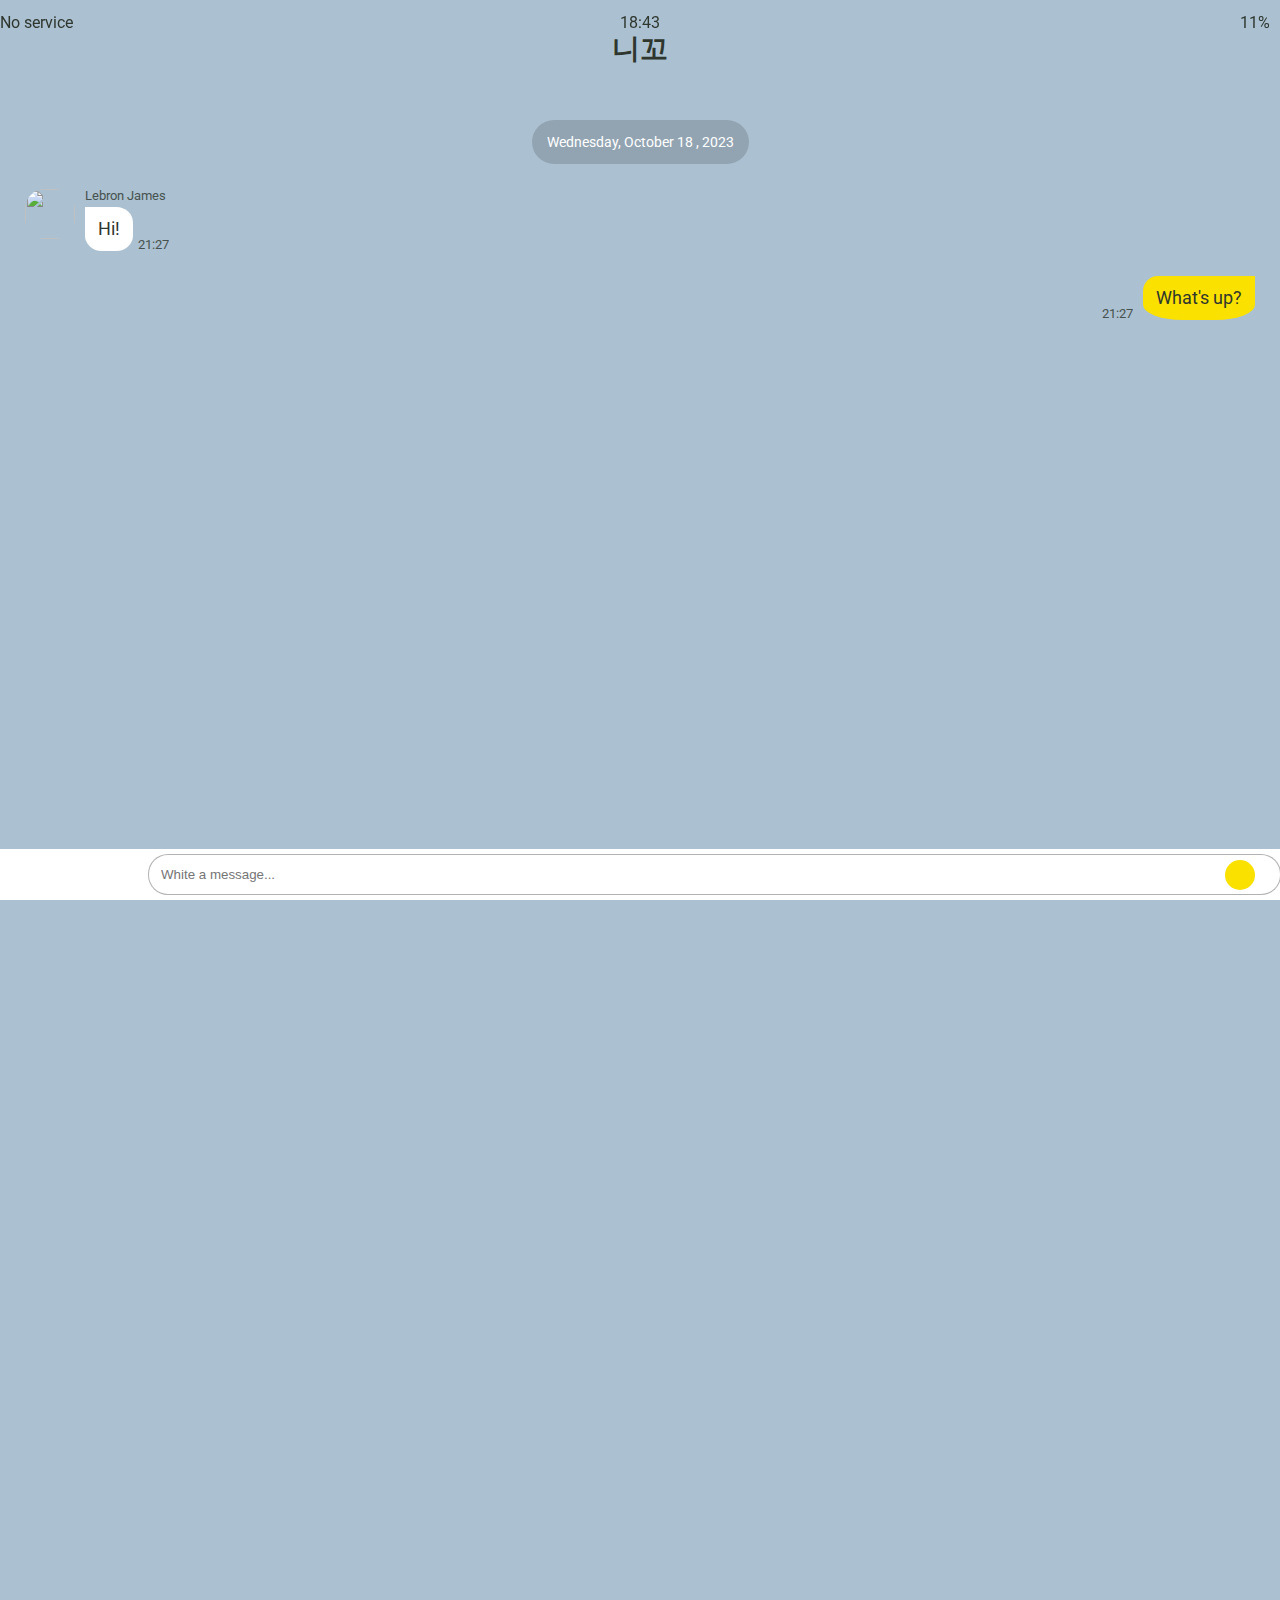
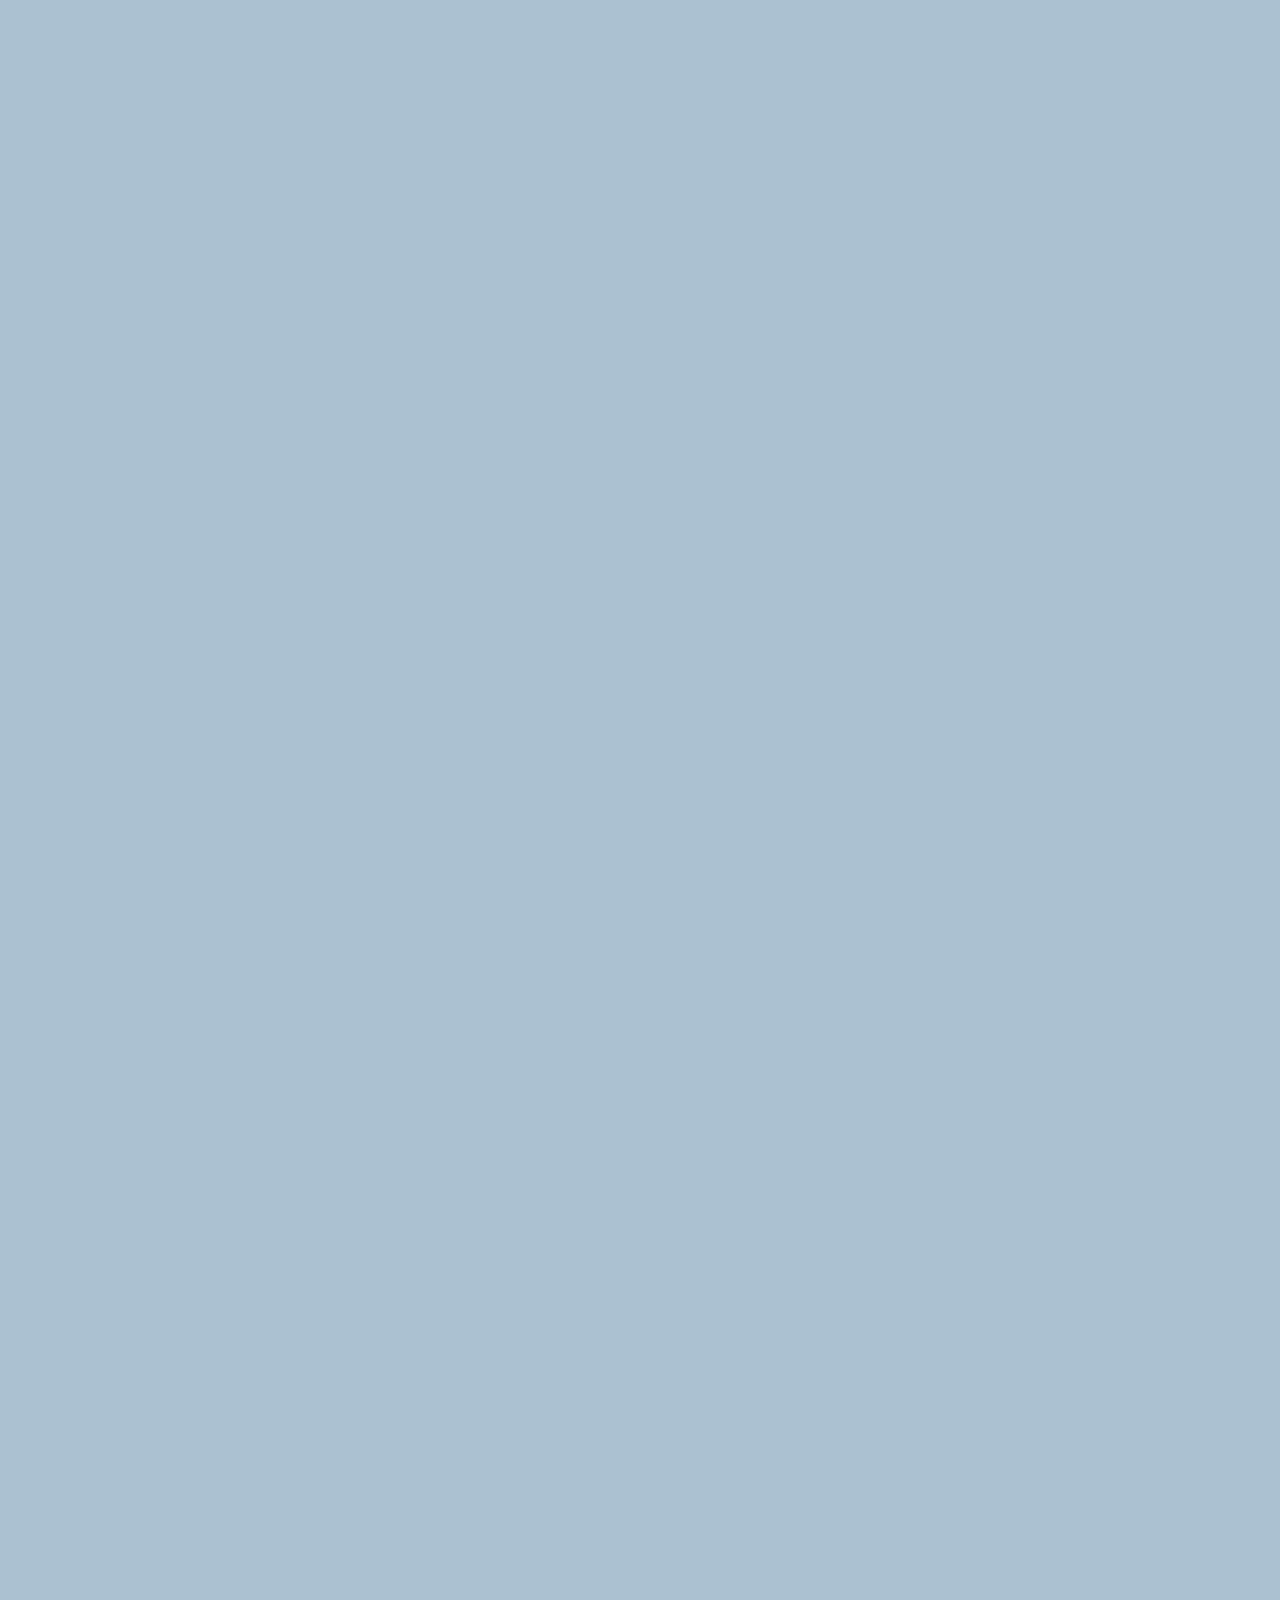
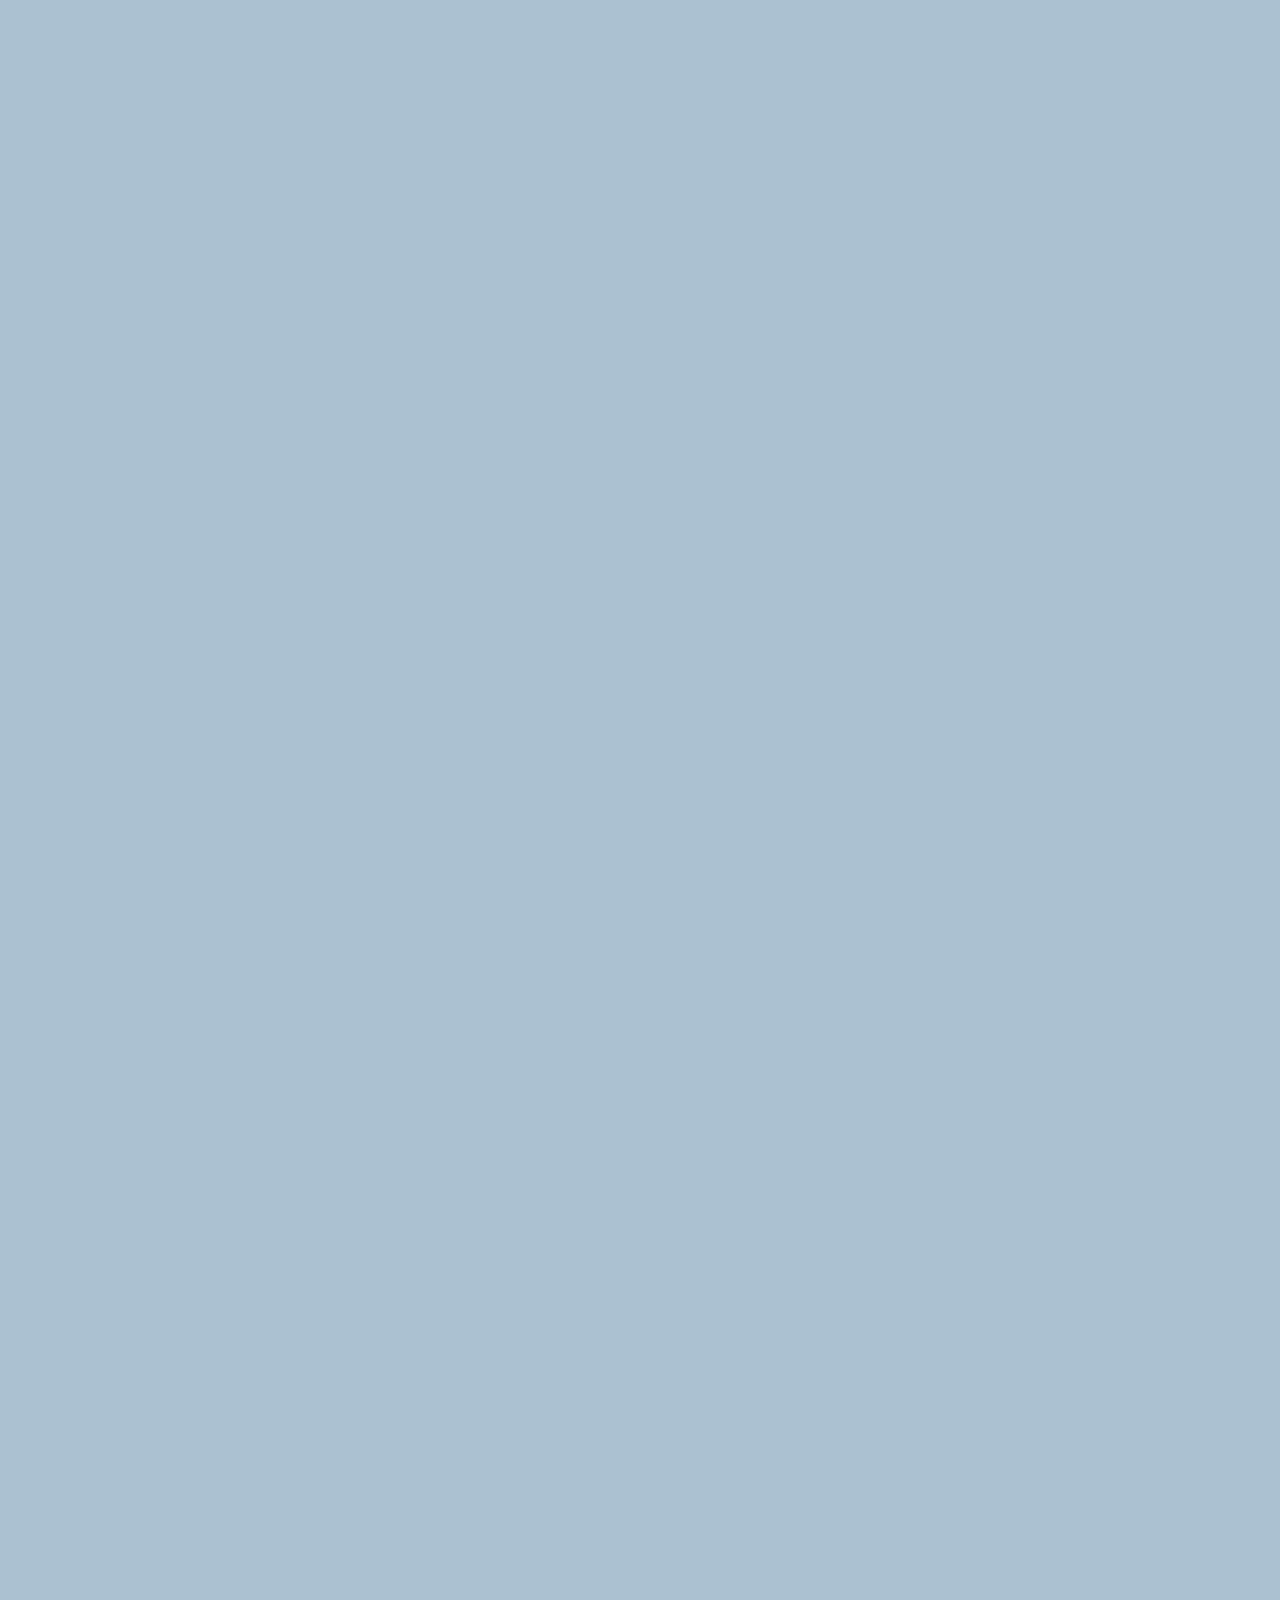
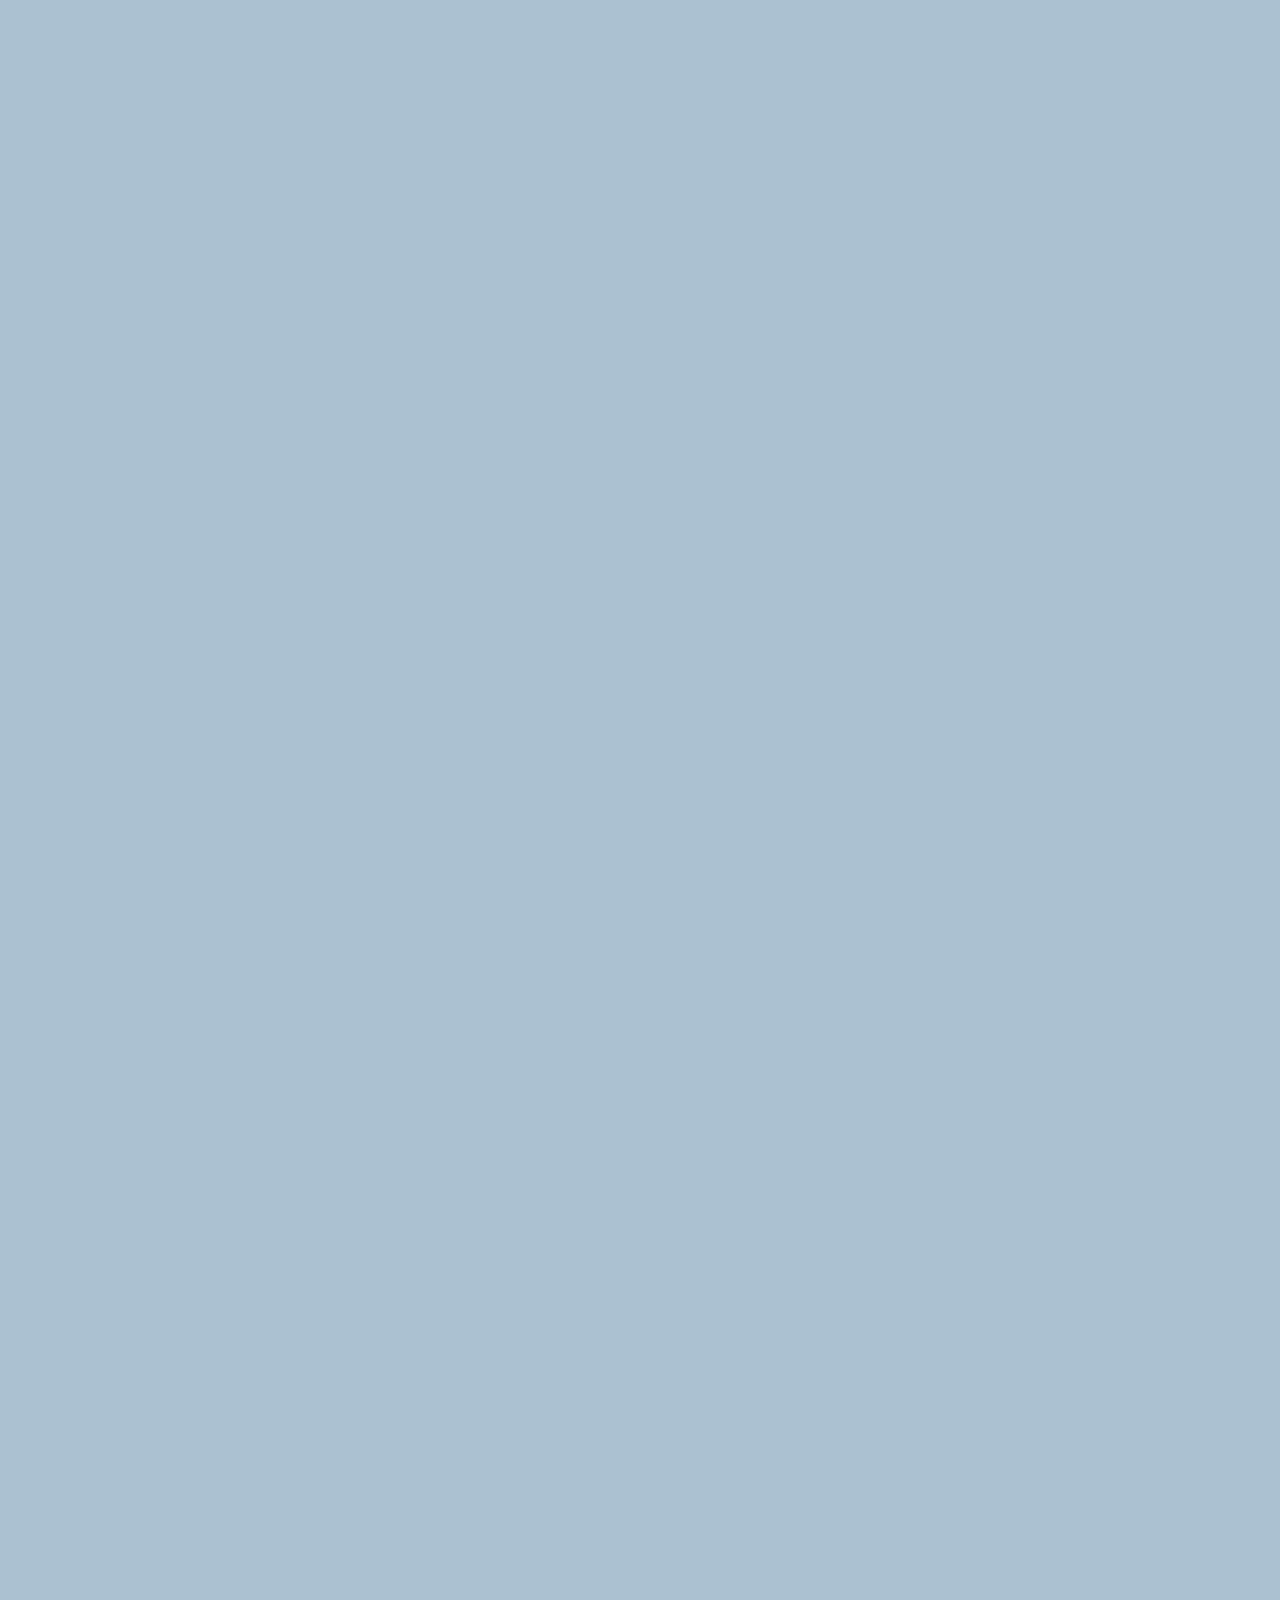
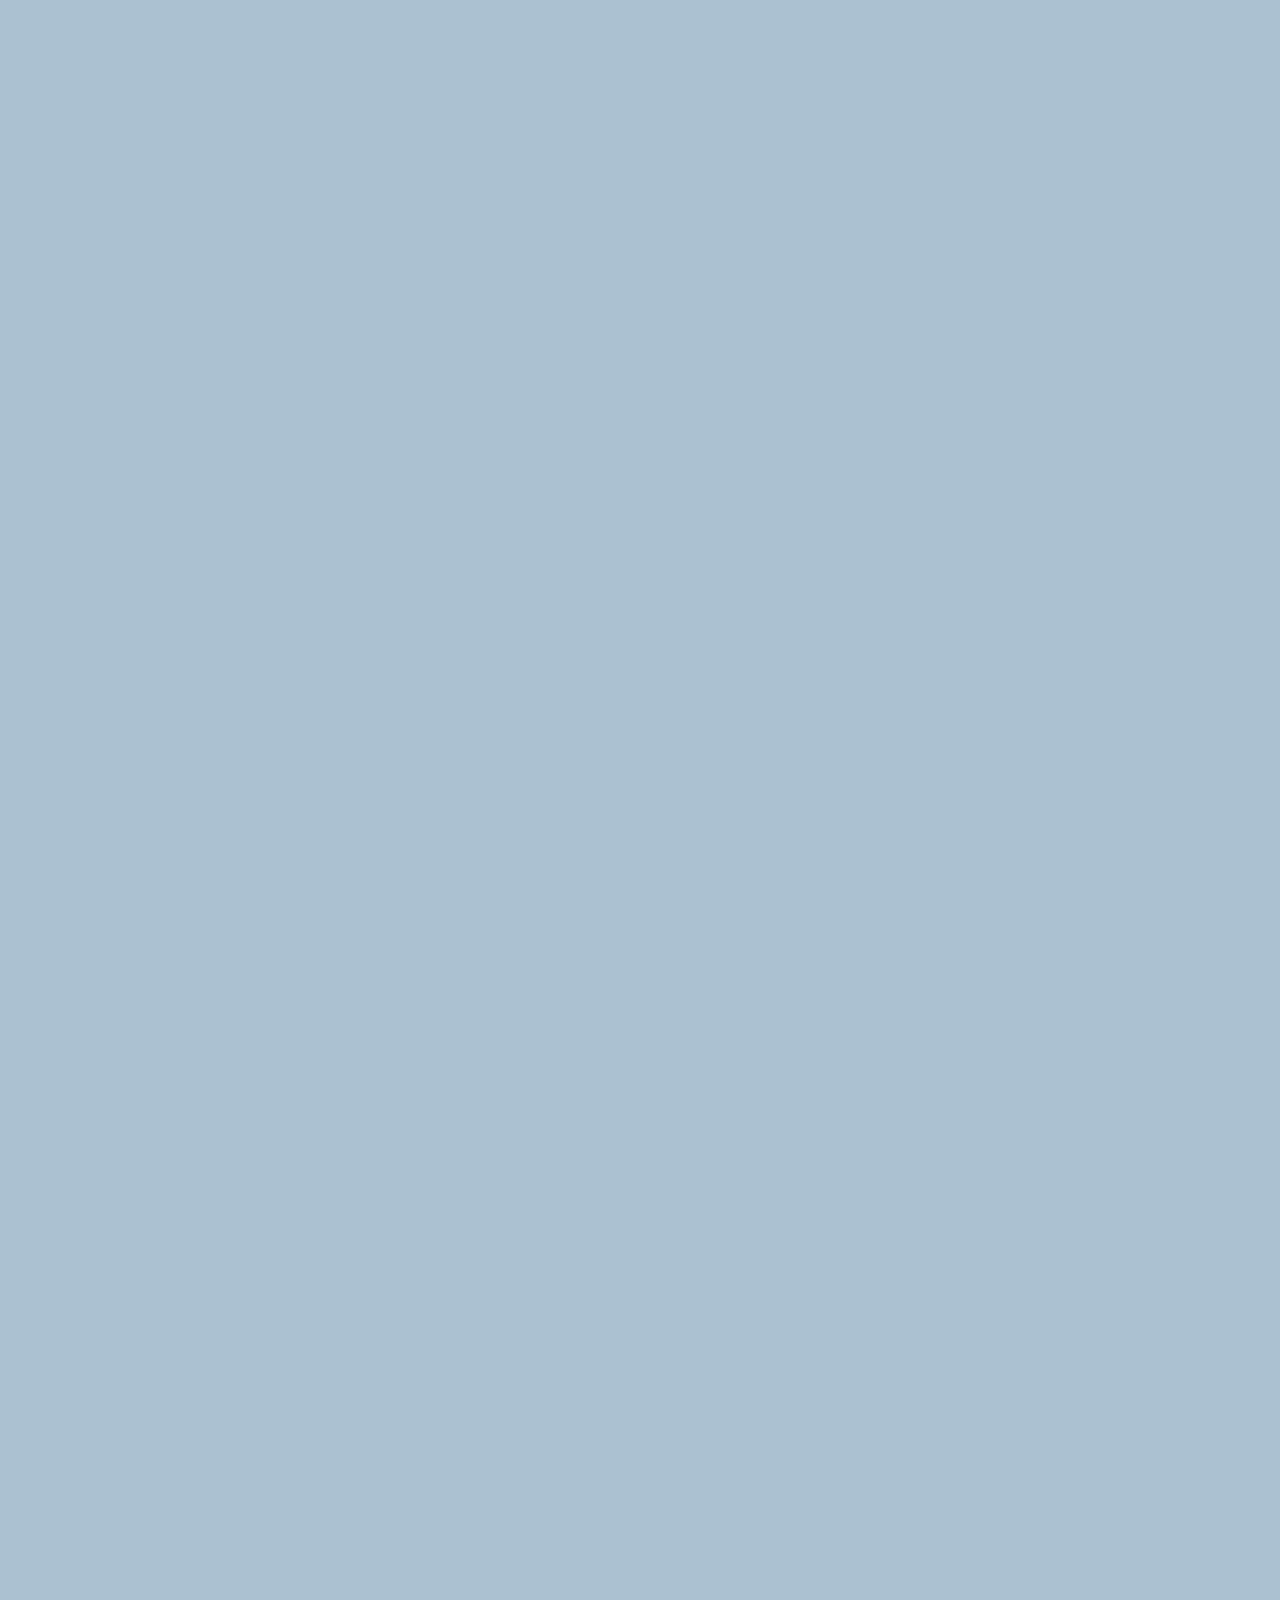
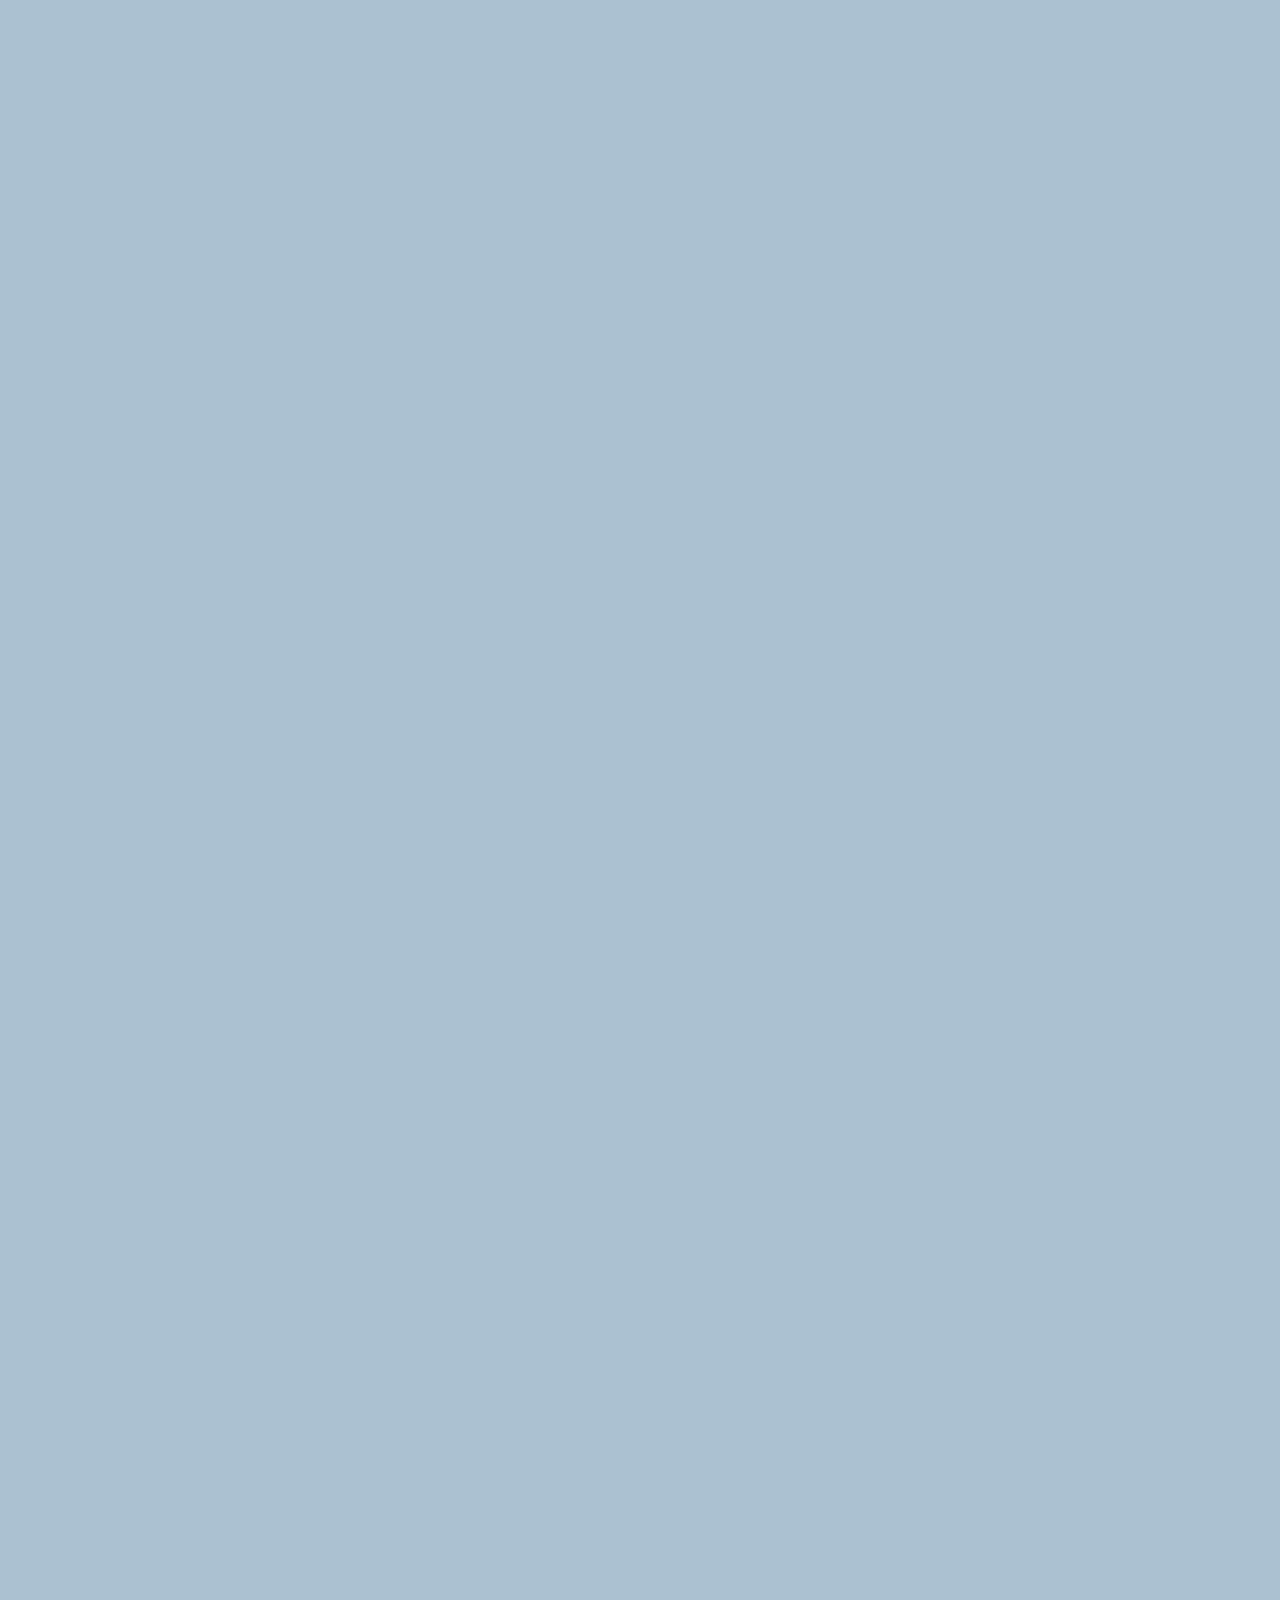
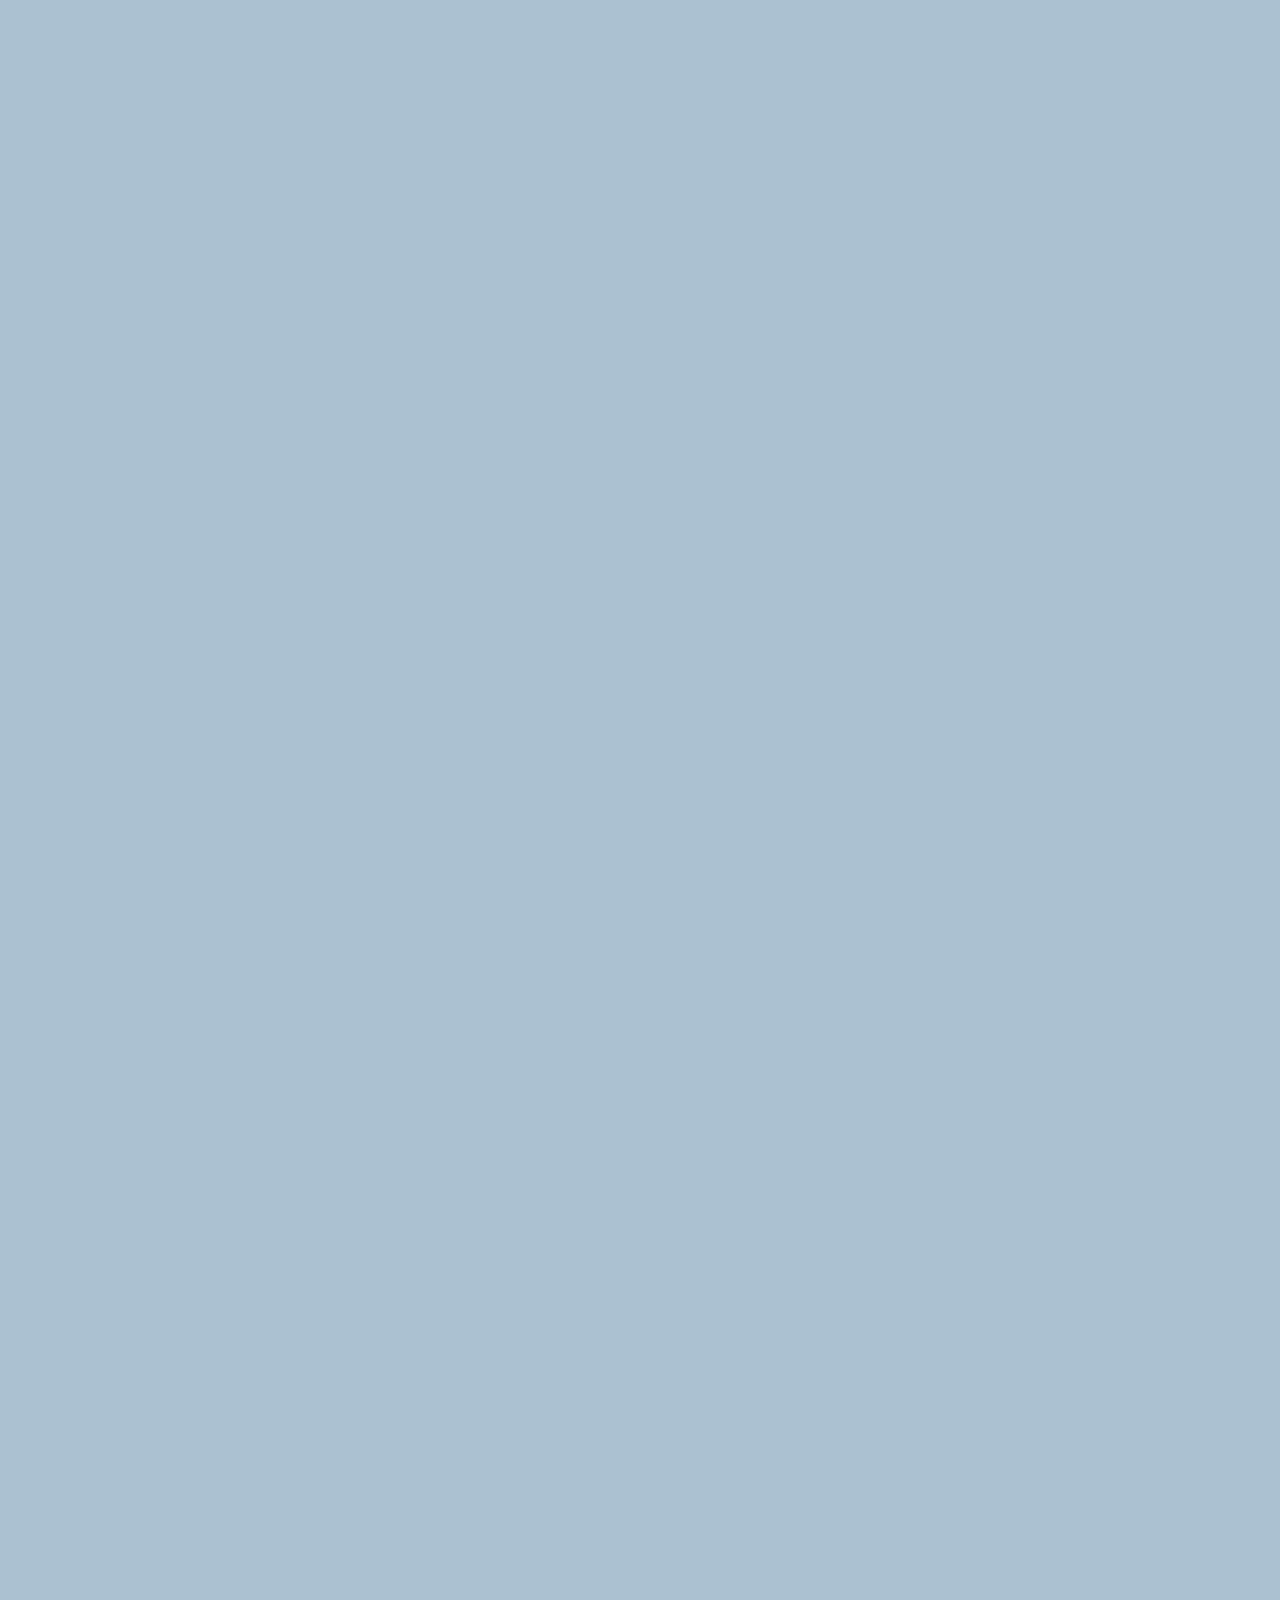
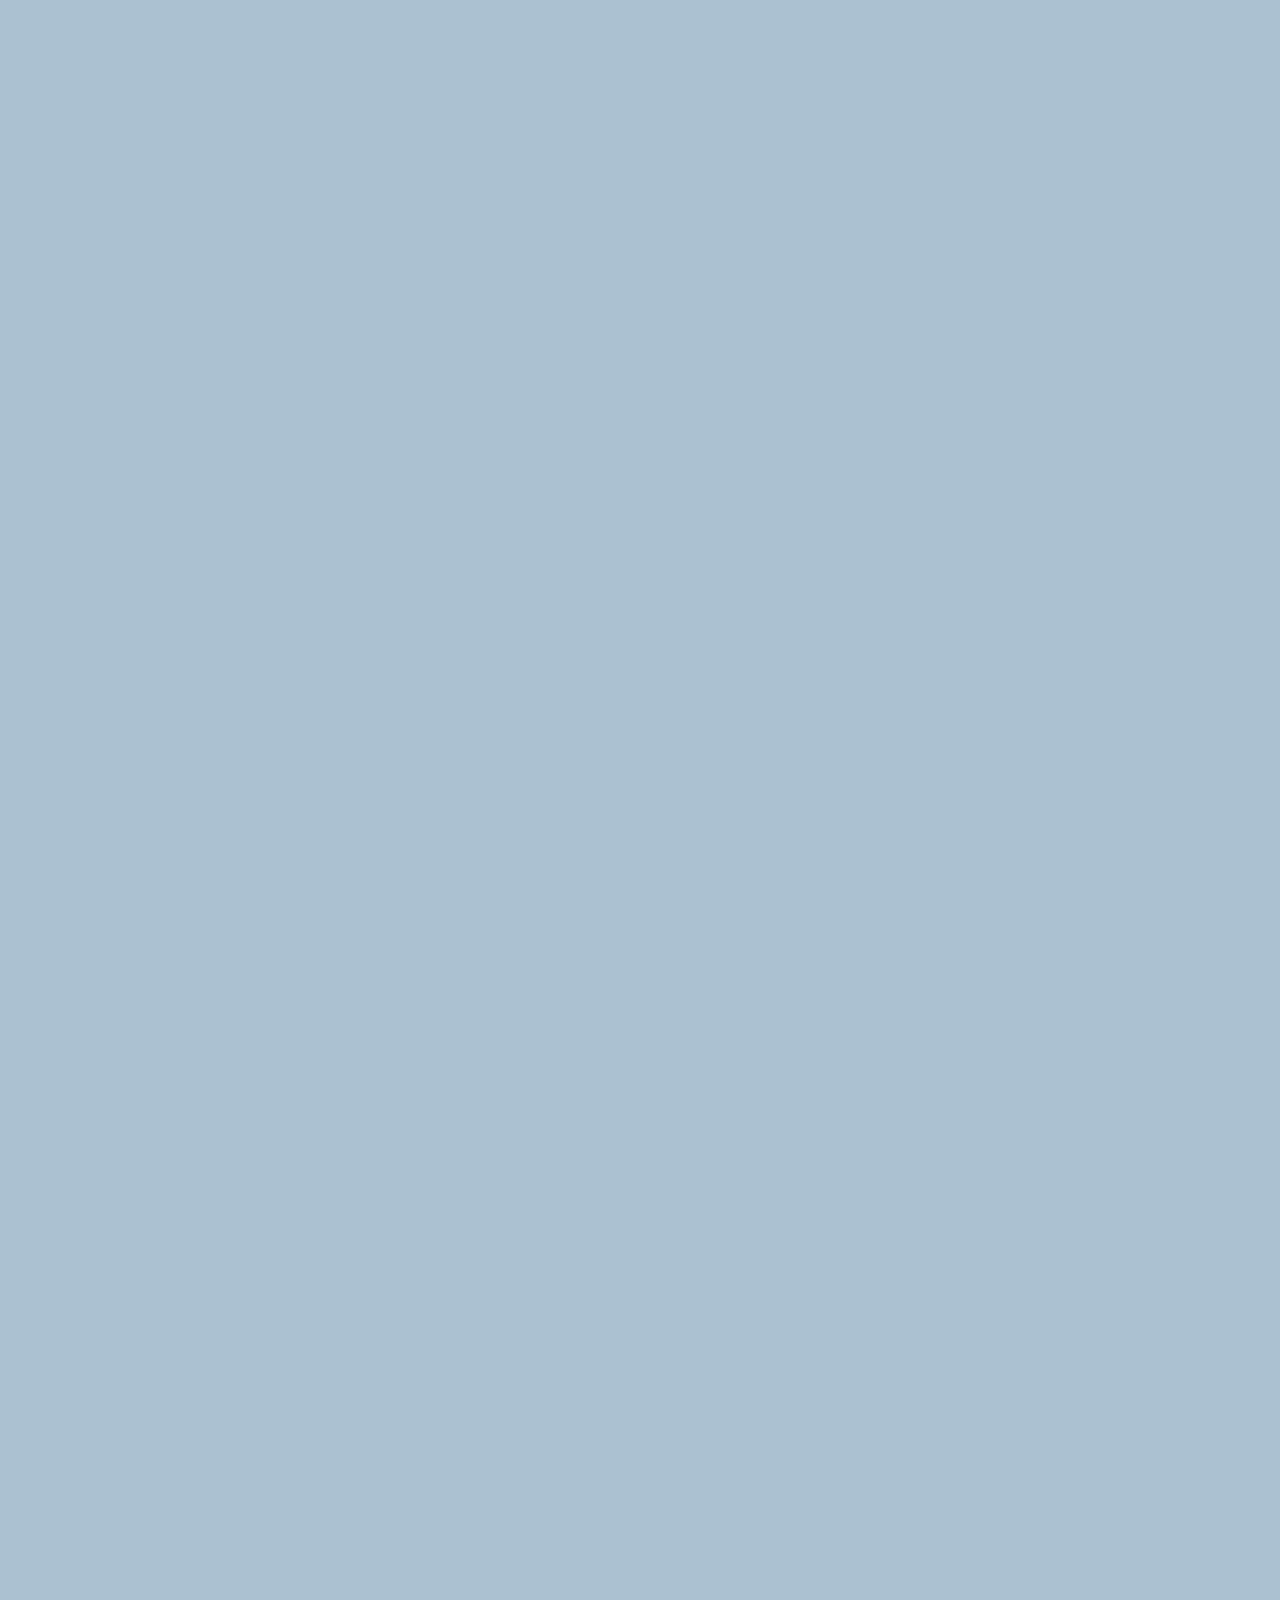
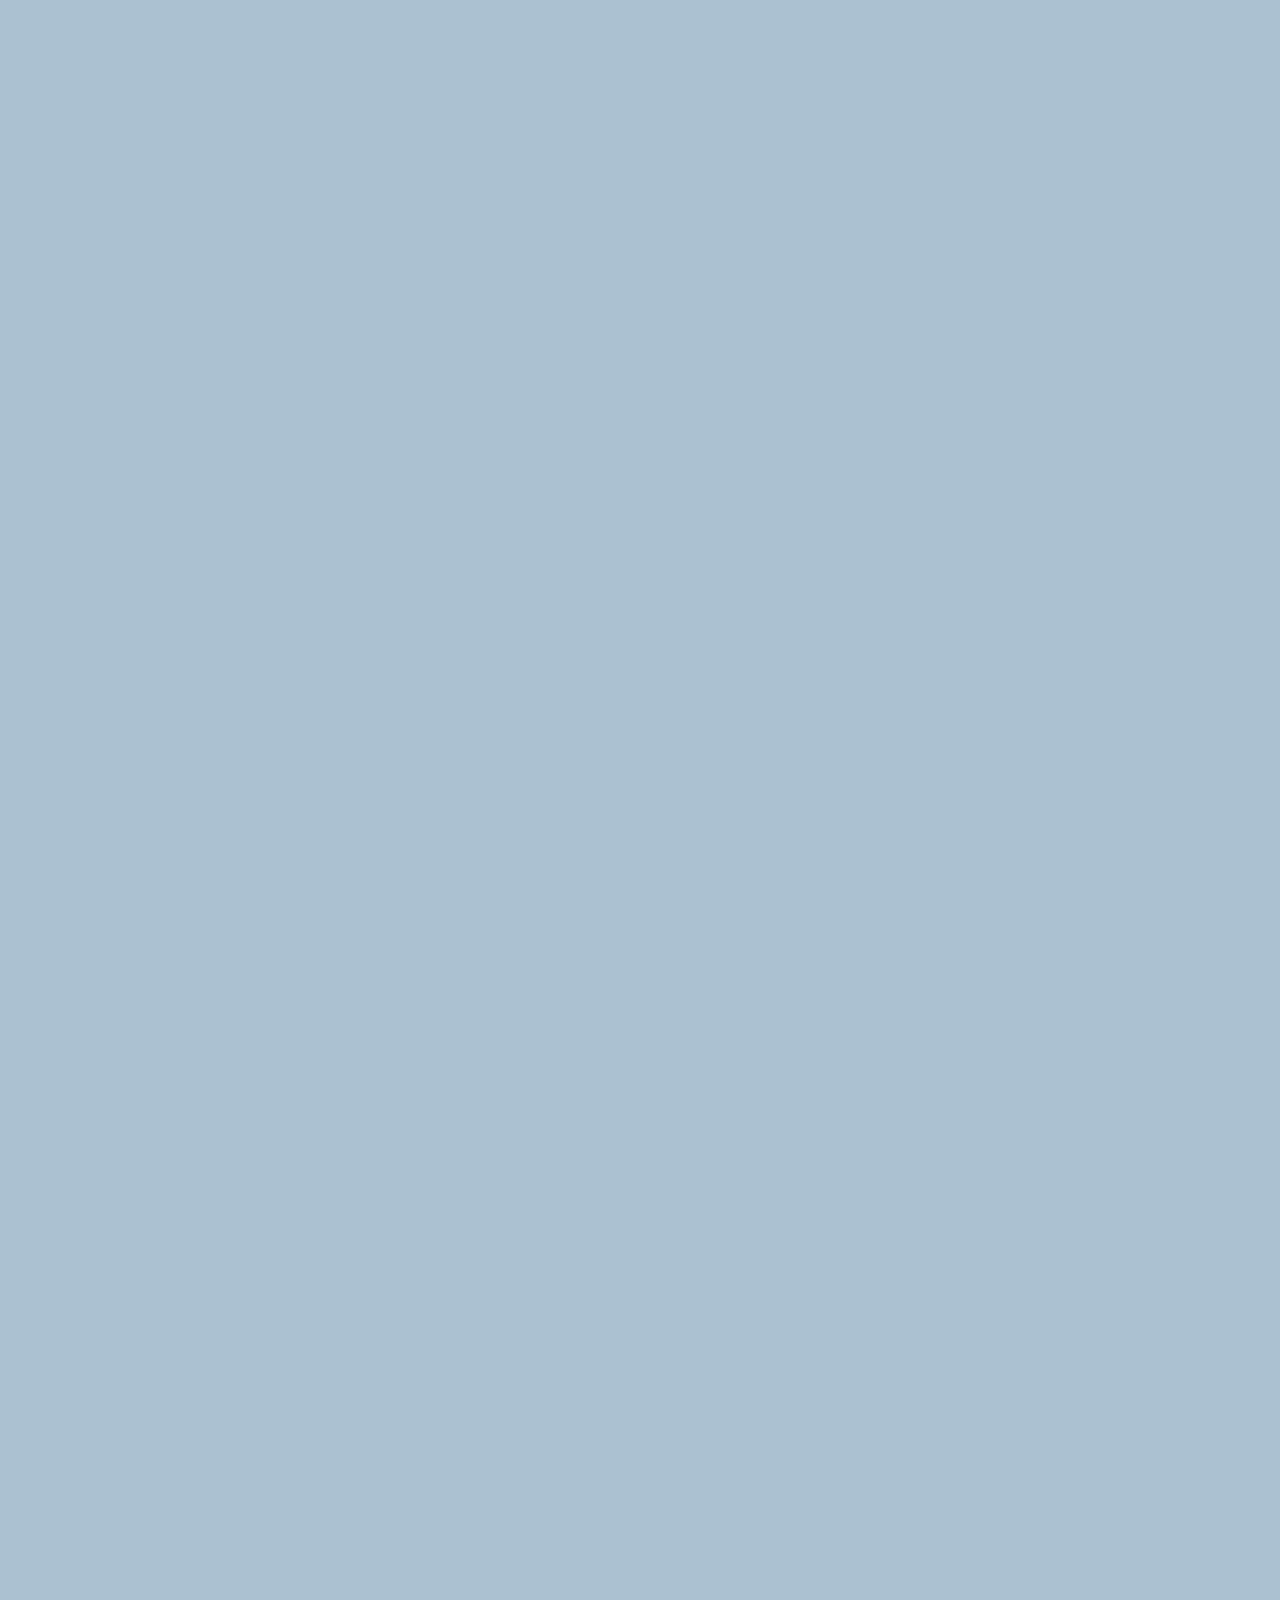
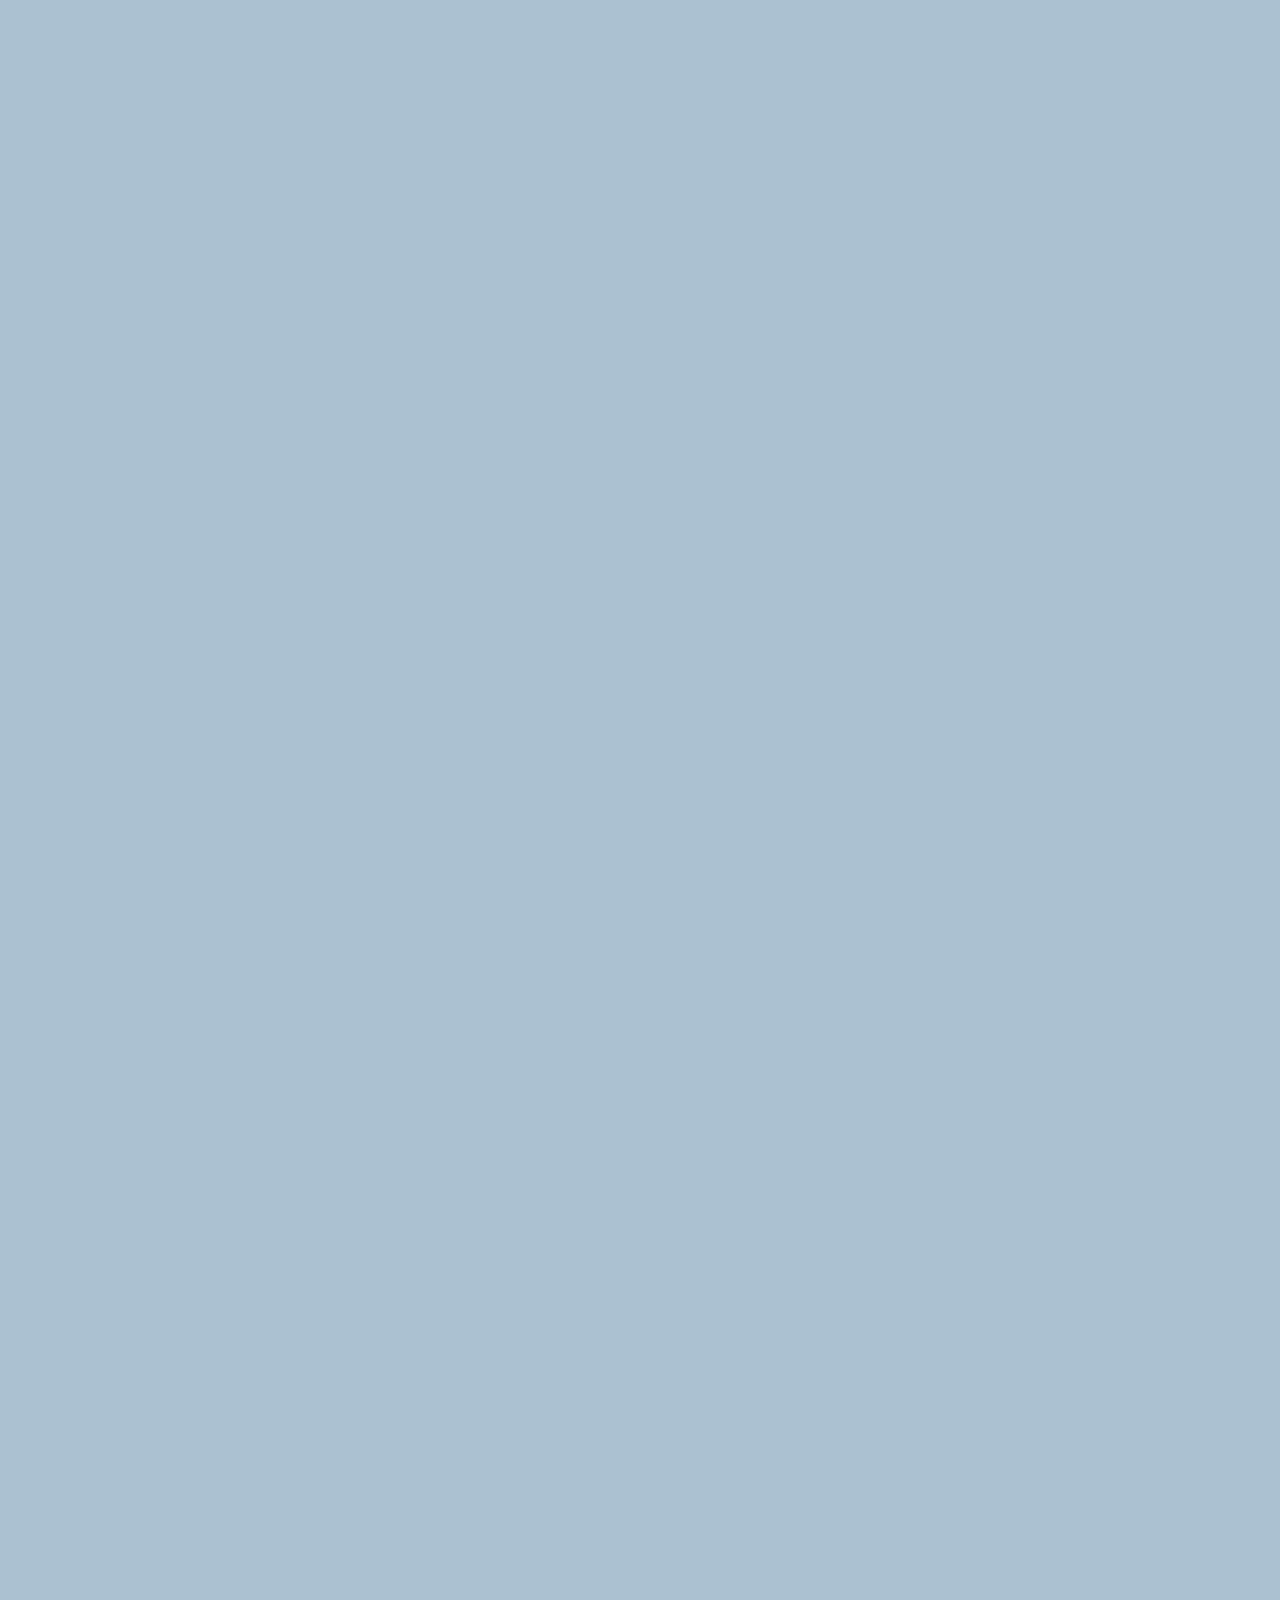
==== chat.html @ 7fd6f160 "#6.33 Write Message Input" ====
<!-- settings.html을 복붙해 와서 적절히 수정해 사용한다. -->

<!DOCTYPE html>
<html lang="ko">
  <head>
    <link rel="stylesheet" href="css/styles.css" />
    <meta charset="UTF-8" />
    <meta name="viewport" content="width=device-width, initial-scale=1.0" />
    <title>Chat - Kokoa Talk</title>
    <!-- Find 화면에 맞게 타이틀을 수정해줬다. -->
  </head>
  <body class="chat-screen">
    <div class="status-bar">
      <div class="status-bar__column">
        <span>No service</span>
        <i class="fas fa-wifi"></i>
      </div>
      <div class="status-bar__column">
        <span>18:43</span>
      </div>
      <div class="status-bar__column">
        <span>11%</span>
        <i class="fas fa-battery-full"></i>
        <!-- Battery Icon -->
        <i class="fas fa-bolt"></i>
        <!-- Lightning Icon -->
      </div>
    </div>

    <header class="alt-header">
      <div class="alt-header__column">
        <a href="chats.html">
          <i class="fas fa-angle-left fa-2x"></i>
        </a>
        <!--왼쪽 꺽쇠를 누르면 more.html로 돌아갈 수 있도록 했다.  -->
      </div>
      <div class="alt-header__column">
        <h1 class="alt-header__title">니꼬</h1>
      </div>
      <div class="alt-header__column">
        <span><i class="fas fa-search fa-lg"></i></span>
        <span><i class="fas fa-bars fa-lg"></i></span>
      </div>
    </header>

    <!-- header.alt-header>div.alt-header__column*3 -->

    <main class="main-screen main-chat">
      <div class="chat__timestamp">Wednesday, October 18 , 2023</div>
      <!--이상태로만 두면  status-bar와 alt-header가 timestamp 위에 있게 돼 css로 수정해줘야 한다. -->
      <div class="message-row">
        <img
          src="https://upload.wikimedia.org/wikipedia/commons/thumb/7/7a/LeBron_James_%2851959977144%29_%28cropped2%29.jpg/640px-LeBron_James_%2851959977144%29_%28cropped2%29.jpg"
        />
        <div class="message-row__content">
          <span class="message__author">Lebron James</span>
          <div class="message_info">
            <span class="message__bubble">Hi!</span>
            <span class="message__time">21:27</span>
          </div>
        </div>
      </div>
      <div class="message-row message-row--own">
        <!-- modifier를 위한 클래스명을 추가했다. -->
        <div class="message-row__content">
          <div class="message_info">
            <span class="message__bubble">What's up?</span>
            <span class="message__time">21:27</span>
          </div>
        </div>
      </div>
    </main>

    <!-- 복붙해온 main 내용을 전부 날렸지만 클래스명은 유지한다.
    클래스명을 이용해 변수를 만들었었기 때문이다.
    -->

    <form class="reply">
      <div class="reply__column">
        <i class="far fa-plus-square fa-lg"></i>
      </div>
      <div class="reply__column">
        <input type="text" placeholder="White a message..." />
        <i class="far fa-laugh-beam fa-lg"></i>
        <button>
          <i class="fas fa-arrow-up"></i>
        </button>
      </div>
    </form>

    <!-- <form>과 <div>의 가장 큰 차이는 사용방법이 아니라 데이터 전송에 관한 것이다.
        <form>은 form은 단순한 요소가 아니라 사용자와 웹 서버가 서로 통신하는 기술 중 하나의 방법이다.   
    -->

    <script
      src="https://kit.fontawesome.com/efe11a9fb4.js"
      crossorigin="anonymous"
    ></script>
  </body>
</html>
---- css/styles.css ----
@import url("https://fonts.googleapis.com/css2?family=Roboto:wght@100;900&display=swap");
@import "reset.css";
@import "variables.css";
@import "components/status-bar.css";
@import "components/nav-bar.css";
@import "components/screen-header.css";
@import "components/user-component.css";
@import "components/badge.css";
@import "components/icon-row.css";
@import "components/alt-screen-header.css";
/*Components*/
@import "screens/login.css";
@import "screens/friends.css";
@import "screens/find.css";
@import "screens/more.css";
@import "screens/settings.css";
@import "screens/chat.css";
/*Screens*/

body {
  font-family: "Roboto", sans-serif;
  height: 1000vh;
  /* 네비게이션바가 스크롤 시에도 fixed로 잘 고정되는지 확인하기 위해 높이를 늘렸다.  */
  color: #2e362e;
  /* nav__link에서 사용하던 색상을 <body>의 기본 색상으로 설정했다. */
}

/* @import의 순서도 매우 중요하다. 순서에 따라 변수를 사용하지 못 하는 경우처럼 문제가 생길 수 있다. */

.main-screen {
  padding: 0px var(--horizontal-space);
}

/* Chats 화면을 포함한 여러 화면에 사용하기 위해 main-screen이라는 클래스명을 쓴 듯 하다. */
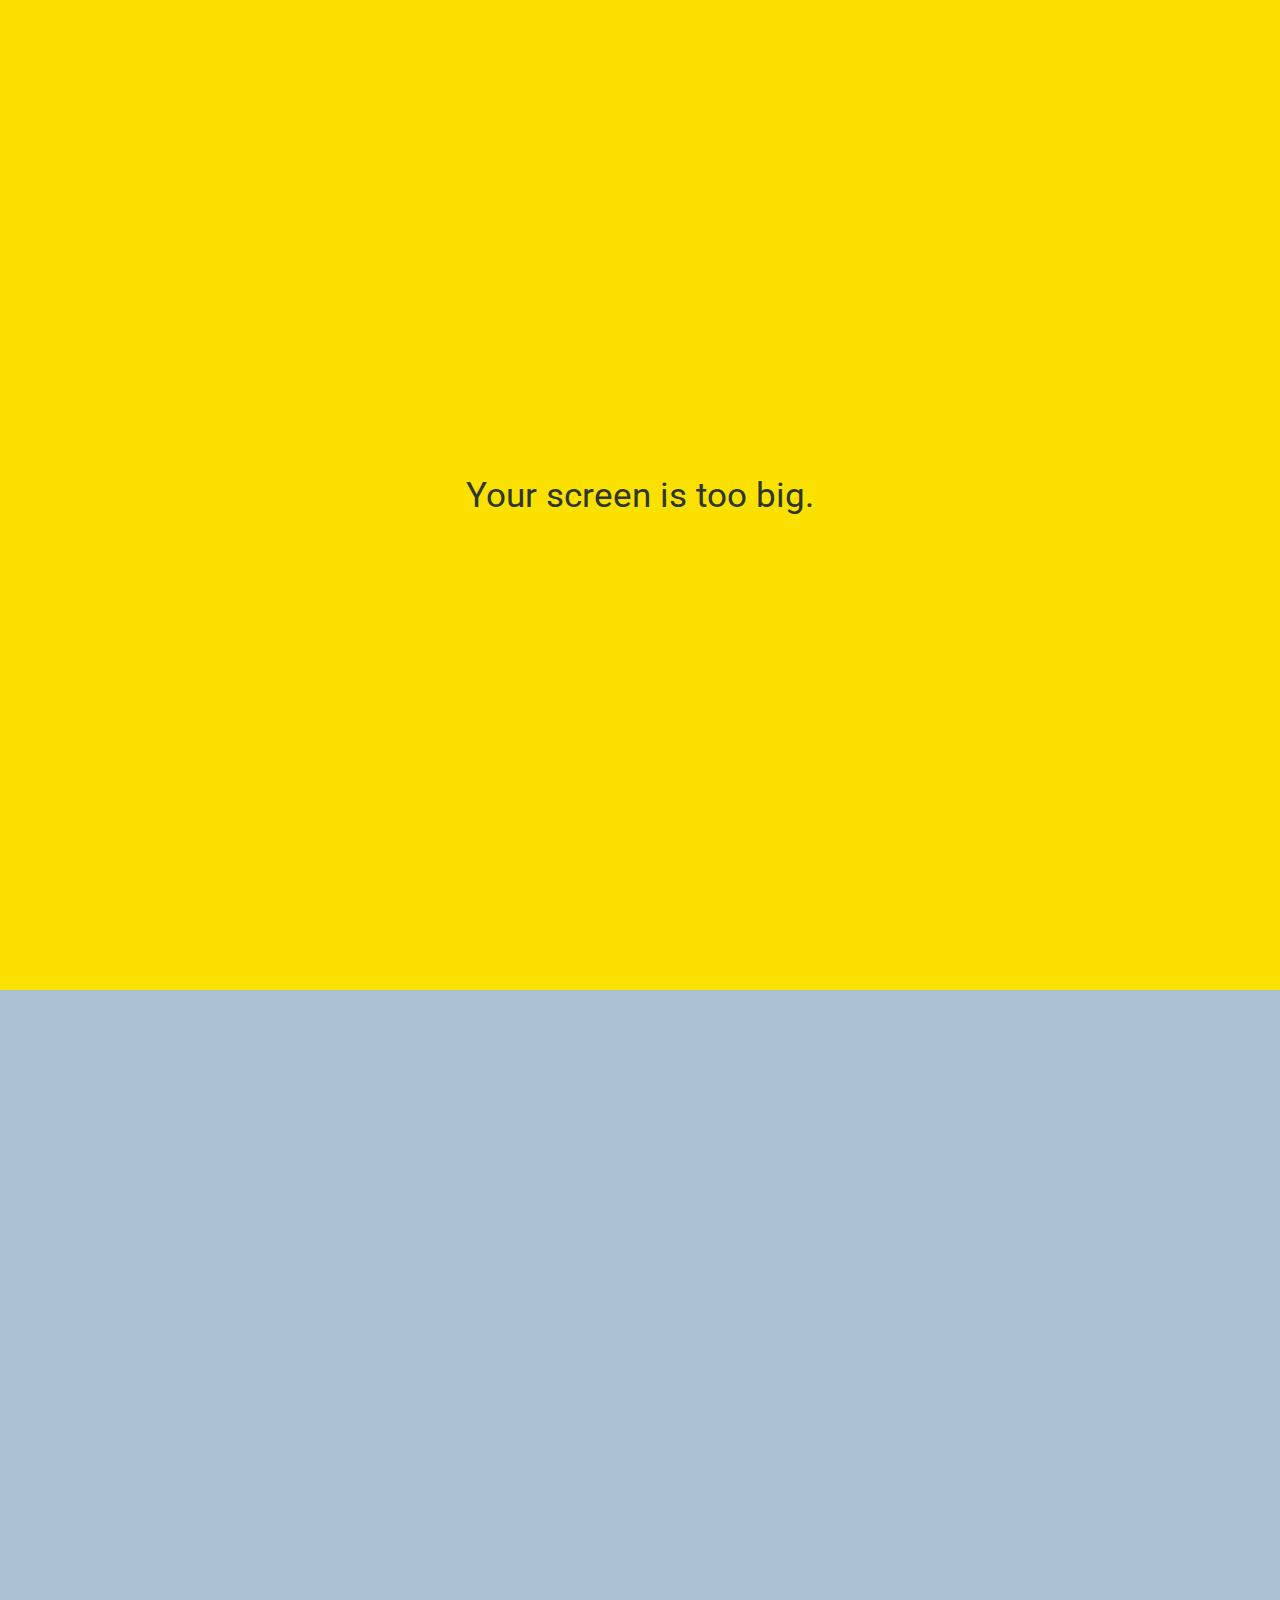
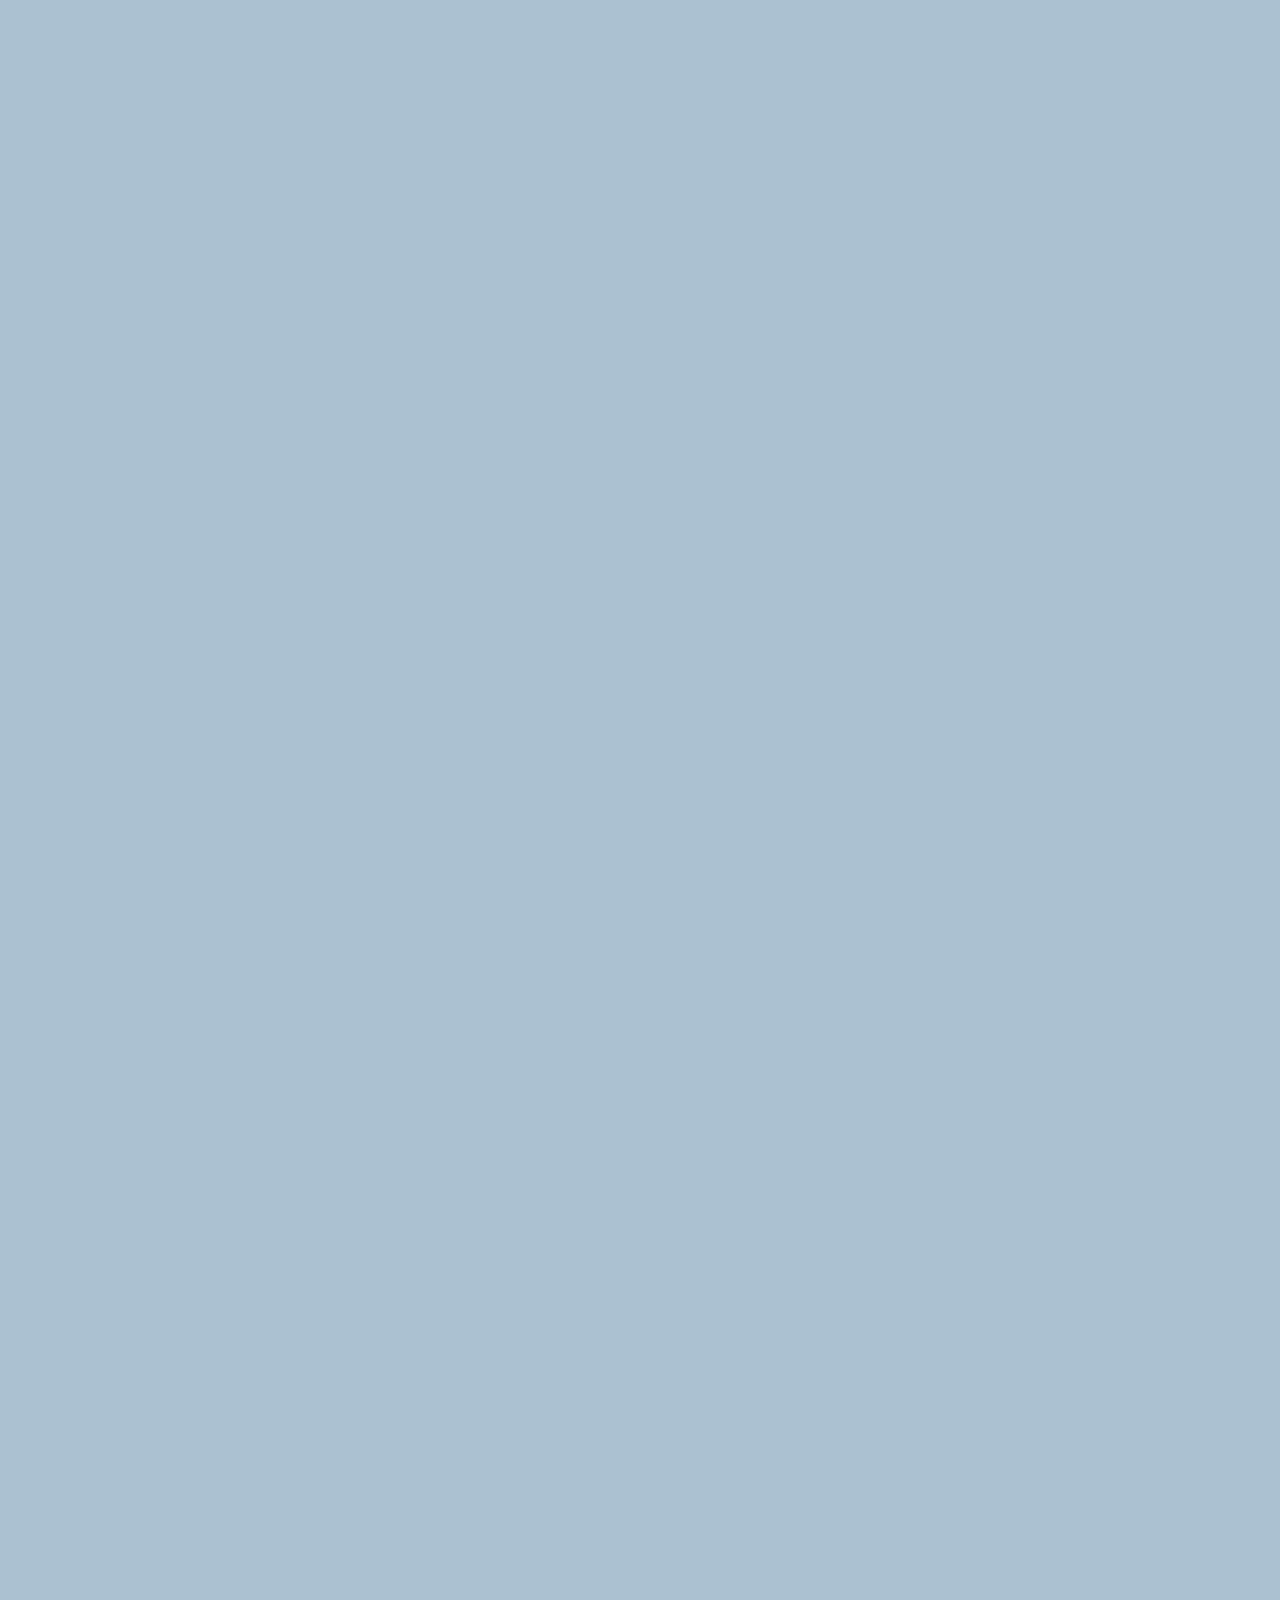
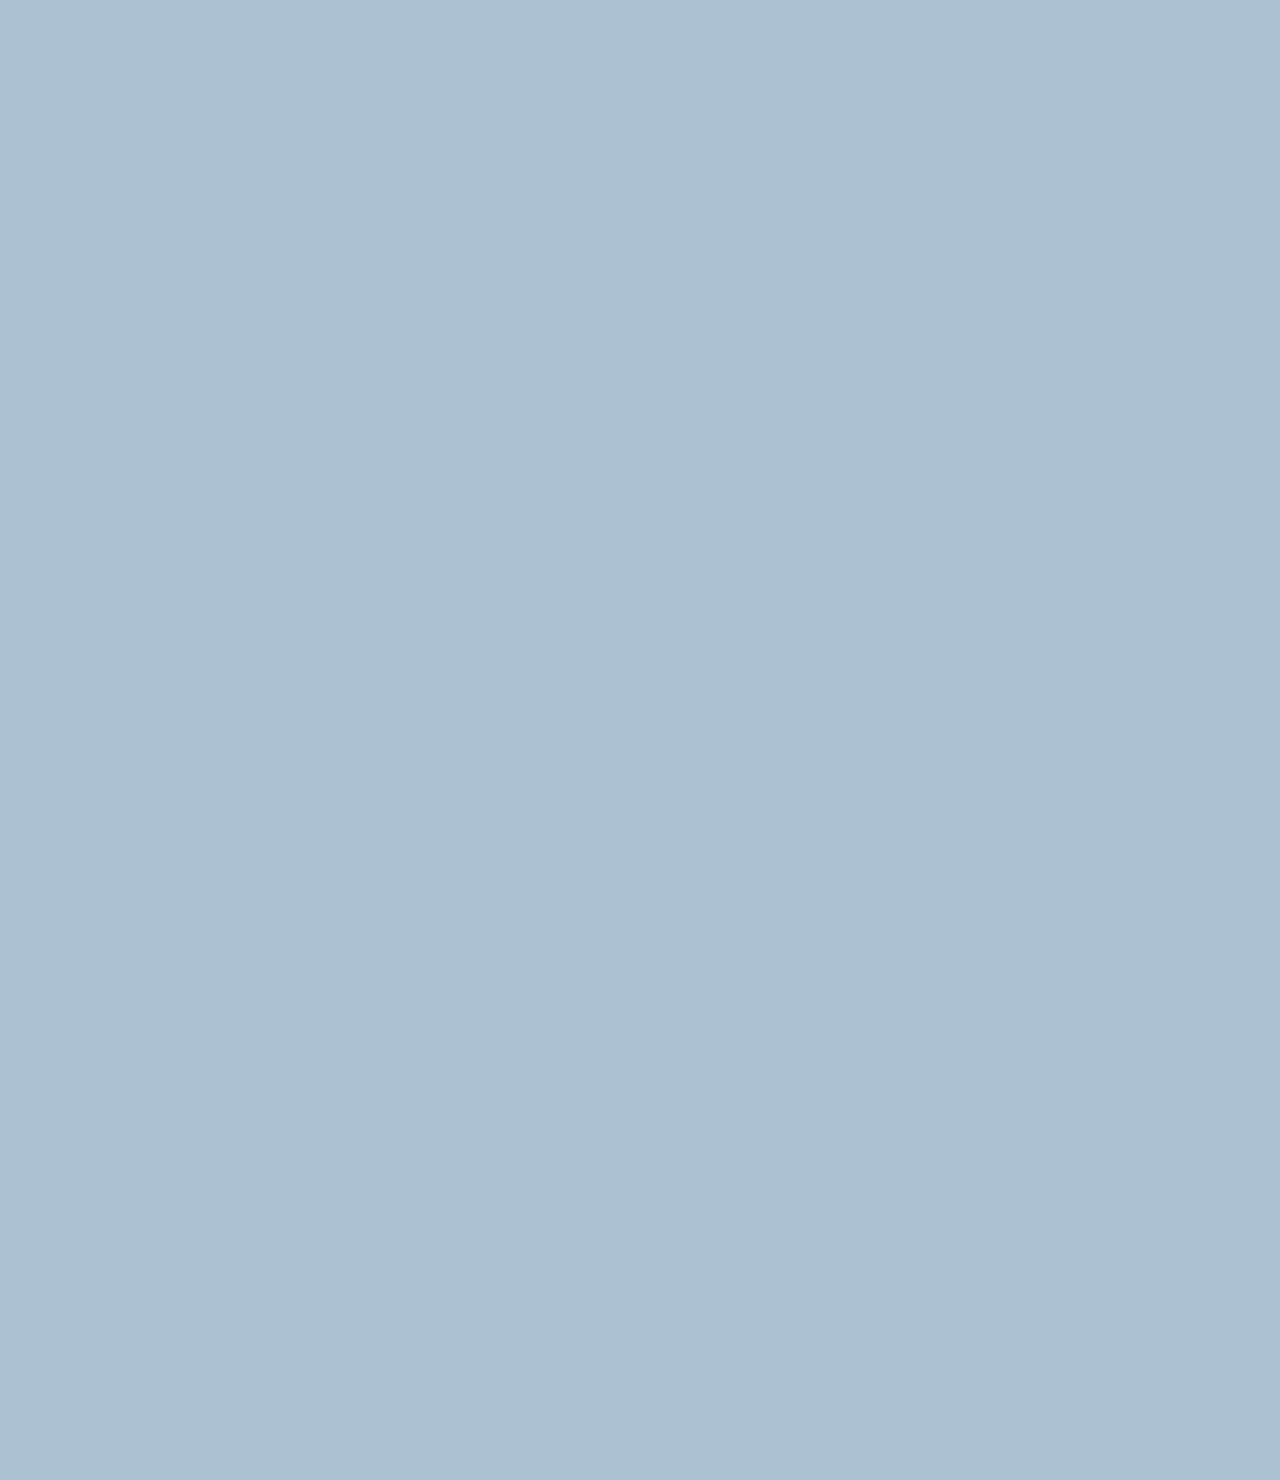
==== commit d0d3d4f5: "#6.40 No Mobile Media Query" ====
--- a/chat.html
+++ b/chat.html
@@ -91,7 +91,9 @@
     <!-- <form>과 <div>의 가장 큰 차이는 사용방법이 아니라 데이터 전송에 관한 것이다.
         <form>은 form은 단순한 요소가 아니라 사용자와 웹 서버가 서로 통신하는 기술 중 하나의 방법이다.   
     -->
-
+    <div class="no-mobile">
+      <span>Your screen is too big.</span>
+    </div>
     <script
       src="https://kit.fontawesome.com/efe11a9fb4.js"
       crossorigin="anonymous"
--- a/css/styles.css
+++ b/css/styles.css
@@ -8,6 +8,7 @@
 @import "components/badge.css";
 @import "components/icon-row.css";
 @import "components/alt-screen-header.css";
+@import "components/no-mobile.css";
 /*Components*/
 @import "screens/login.css";
 @import "screens/friends.css";
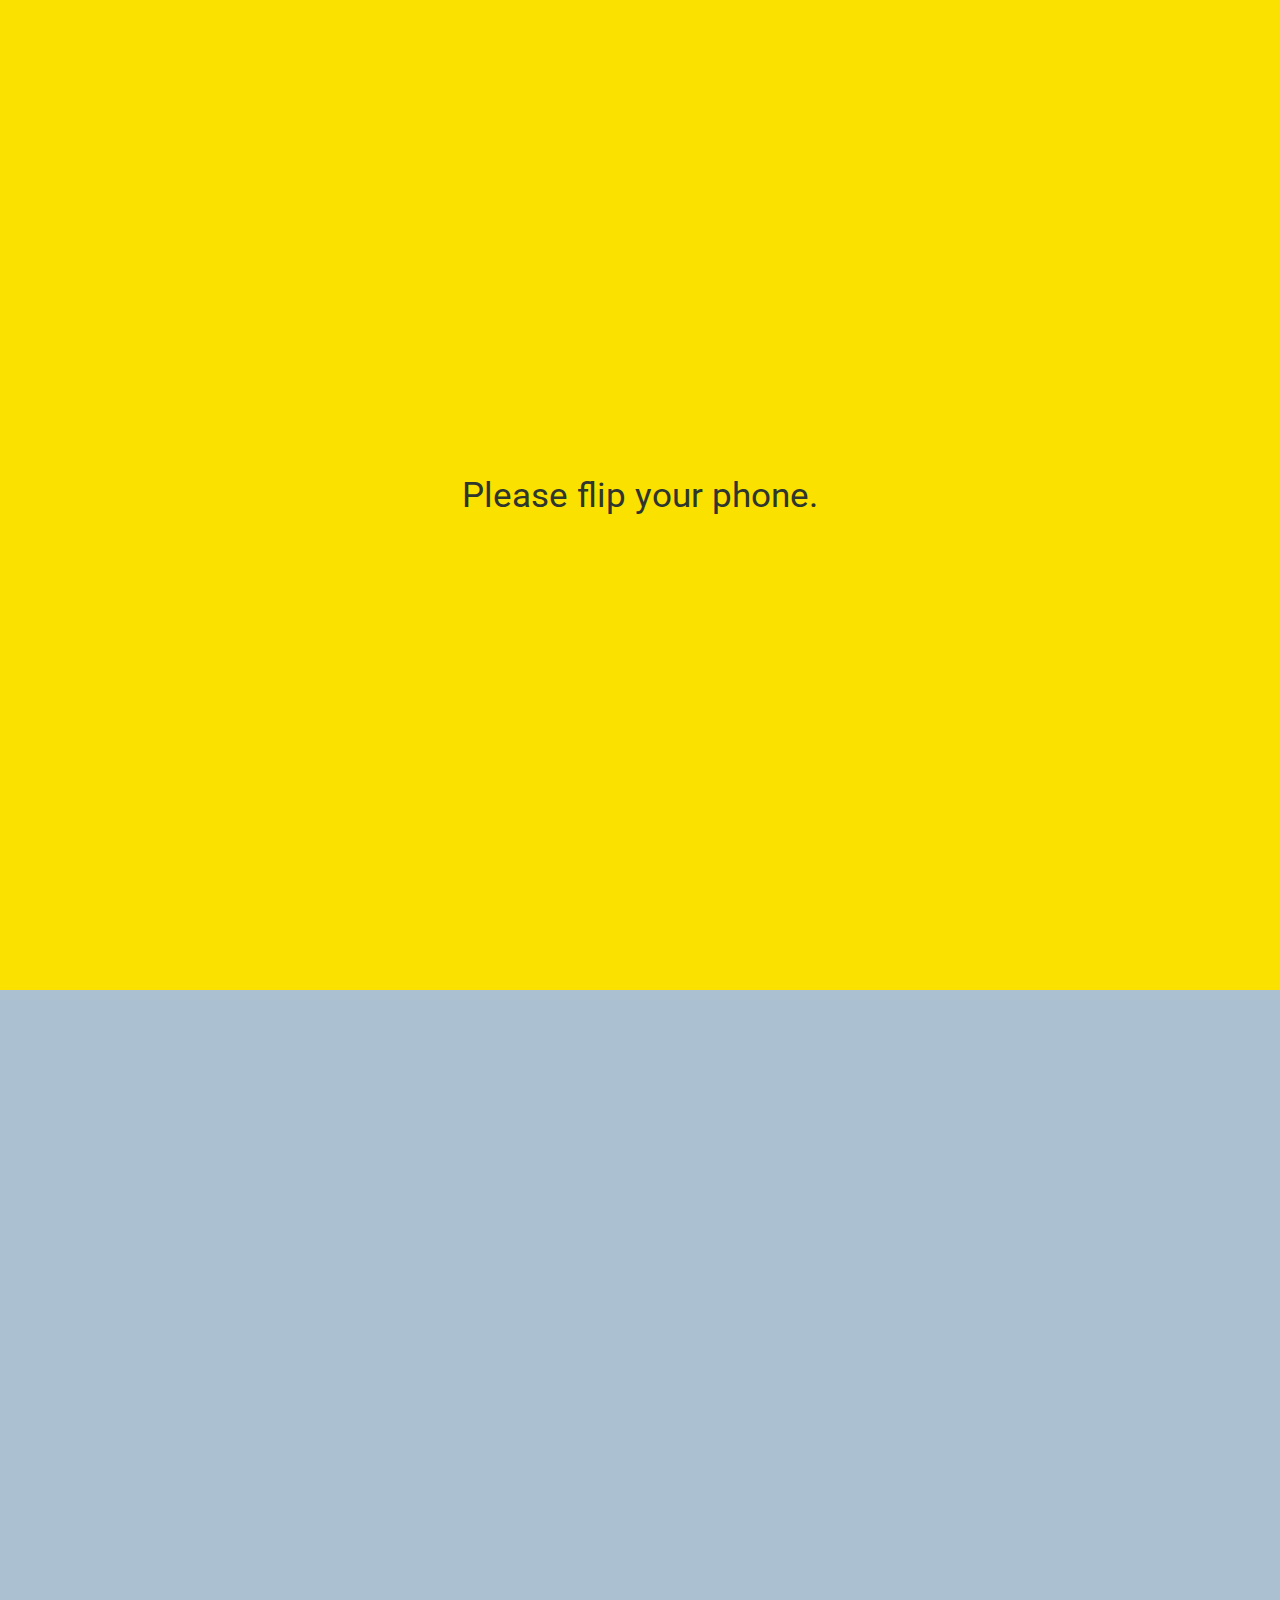
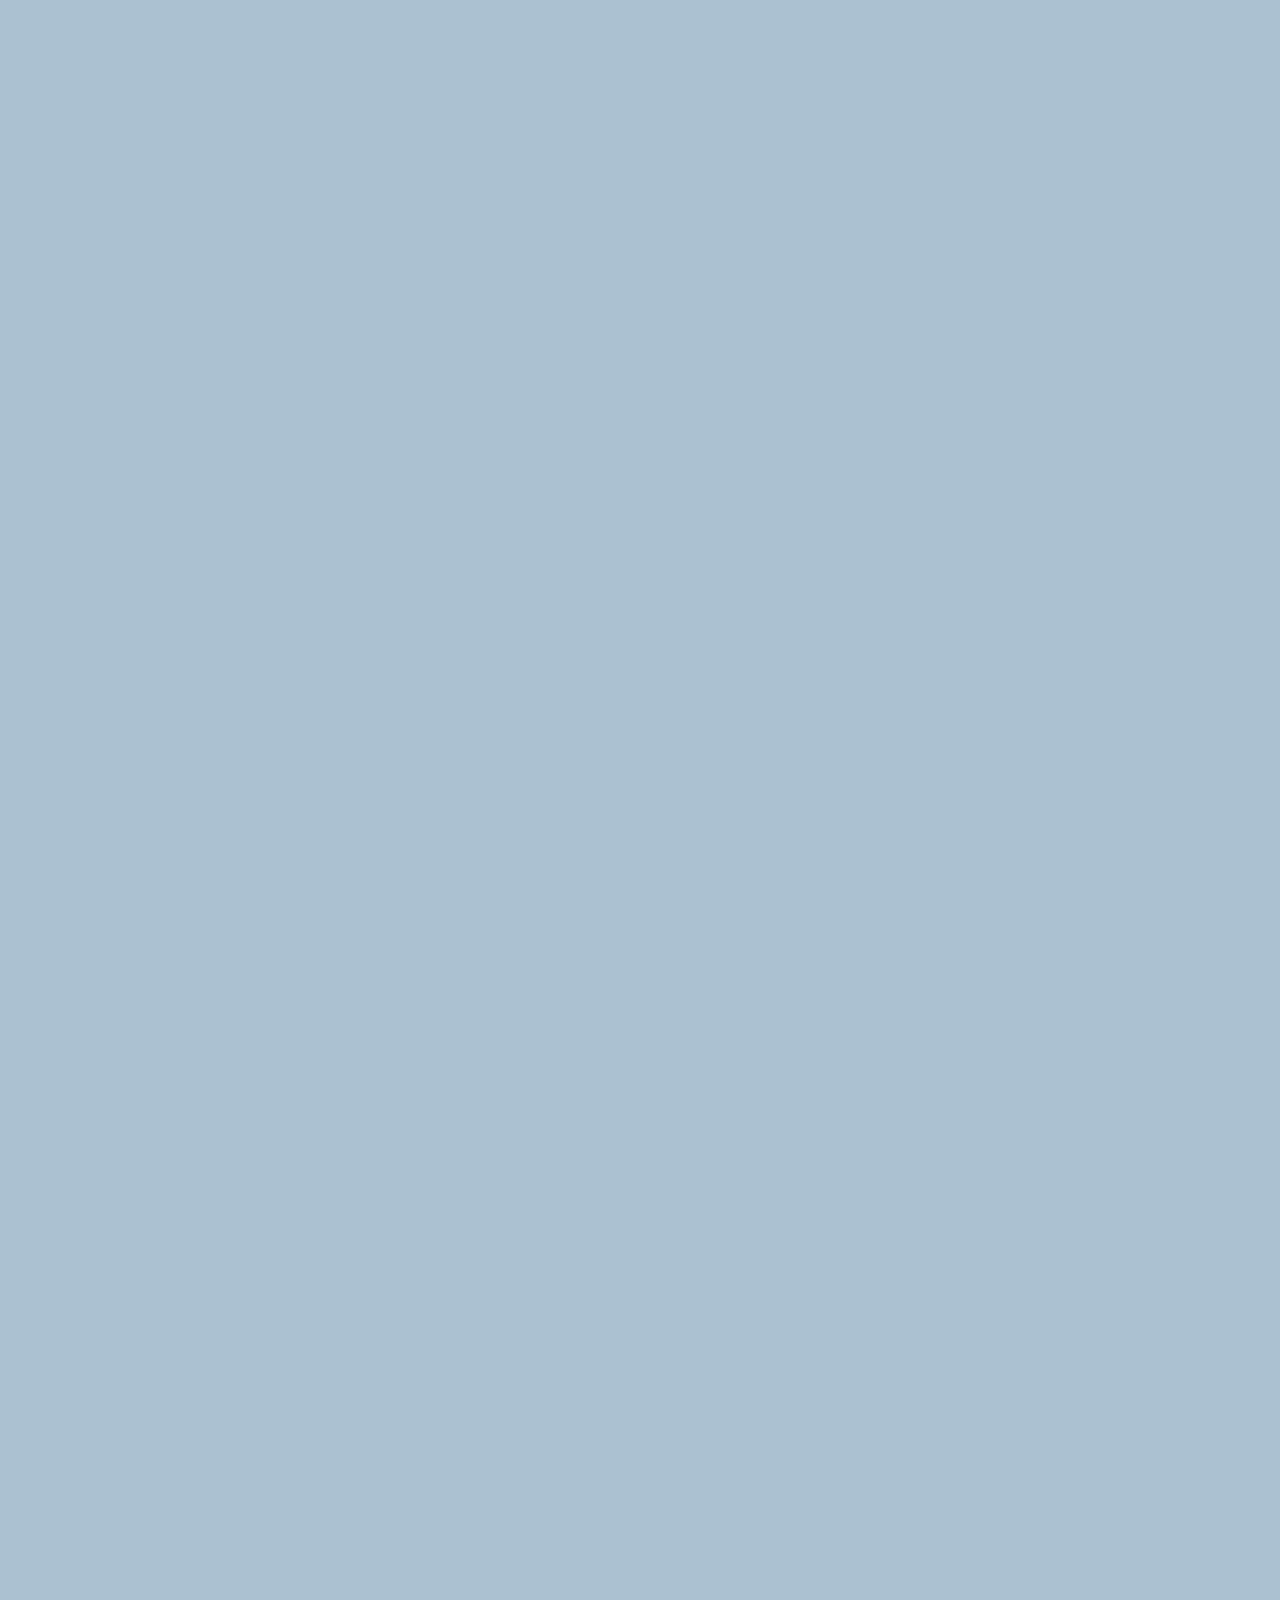
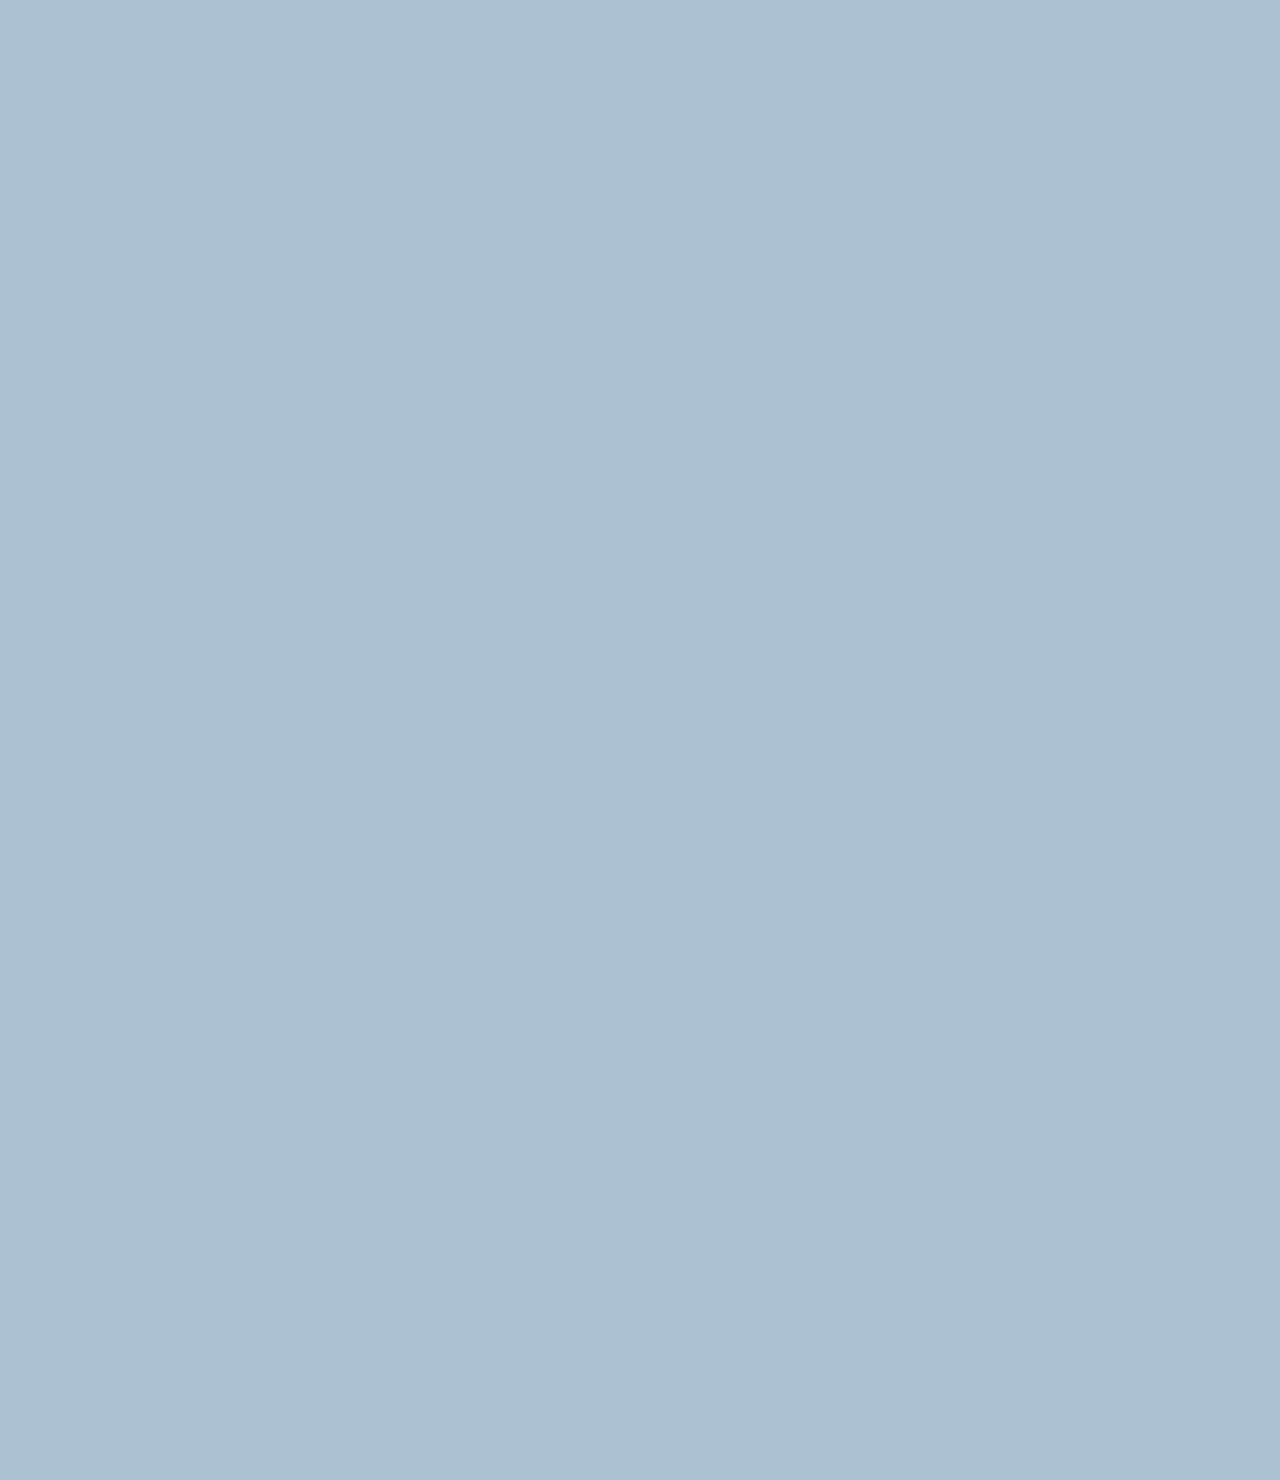
==== commit 7a54198b: "#6.40 No Mobile Media Query - No Landscape" ====
--- a/chat.html
+++ b/chat.html
@@ -94,6 +94,9 @@
     <div class="no-mobile">
       <span>Your screen is too big.</span>
     </div>
+    <div class="no-landscape">
+      <span>Please flip your phone.</span>
+    </div>
     <script
       src="https://kit.fontawesome.com/efe11a9fb4.js"
       crossorigin="anonymous"
--- a/css/styles.css
+++ b/css/styles.css
@@ -9,6 +9,7 @@
 @import "components/icon-row.css";
 @import "components/alt-screen-header.css";
 @import "components/no-mobile.css";
+@import "components/no-landscape.css";
 /*Components*/
 @import "screens/login.css";
 @import "screens/friends.css";
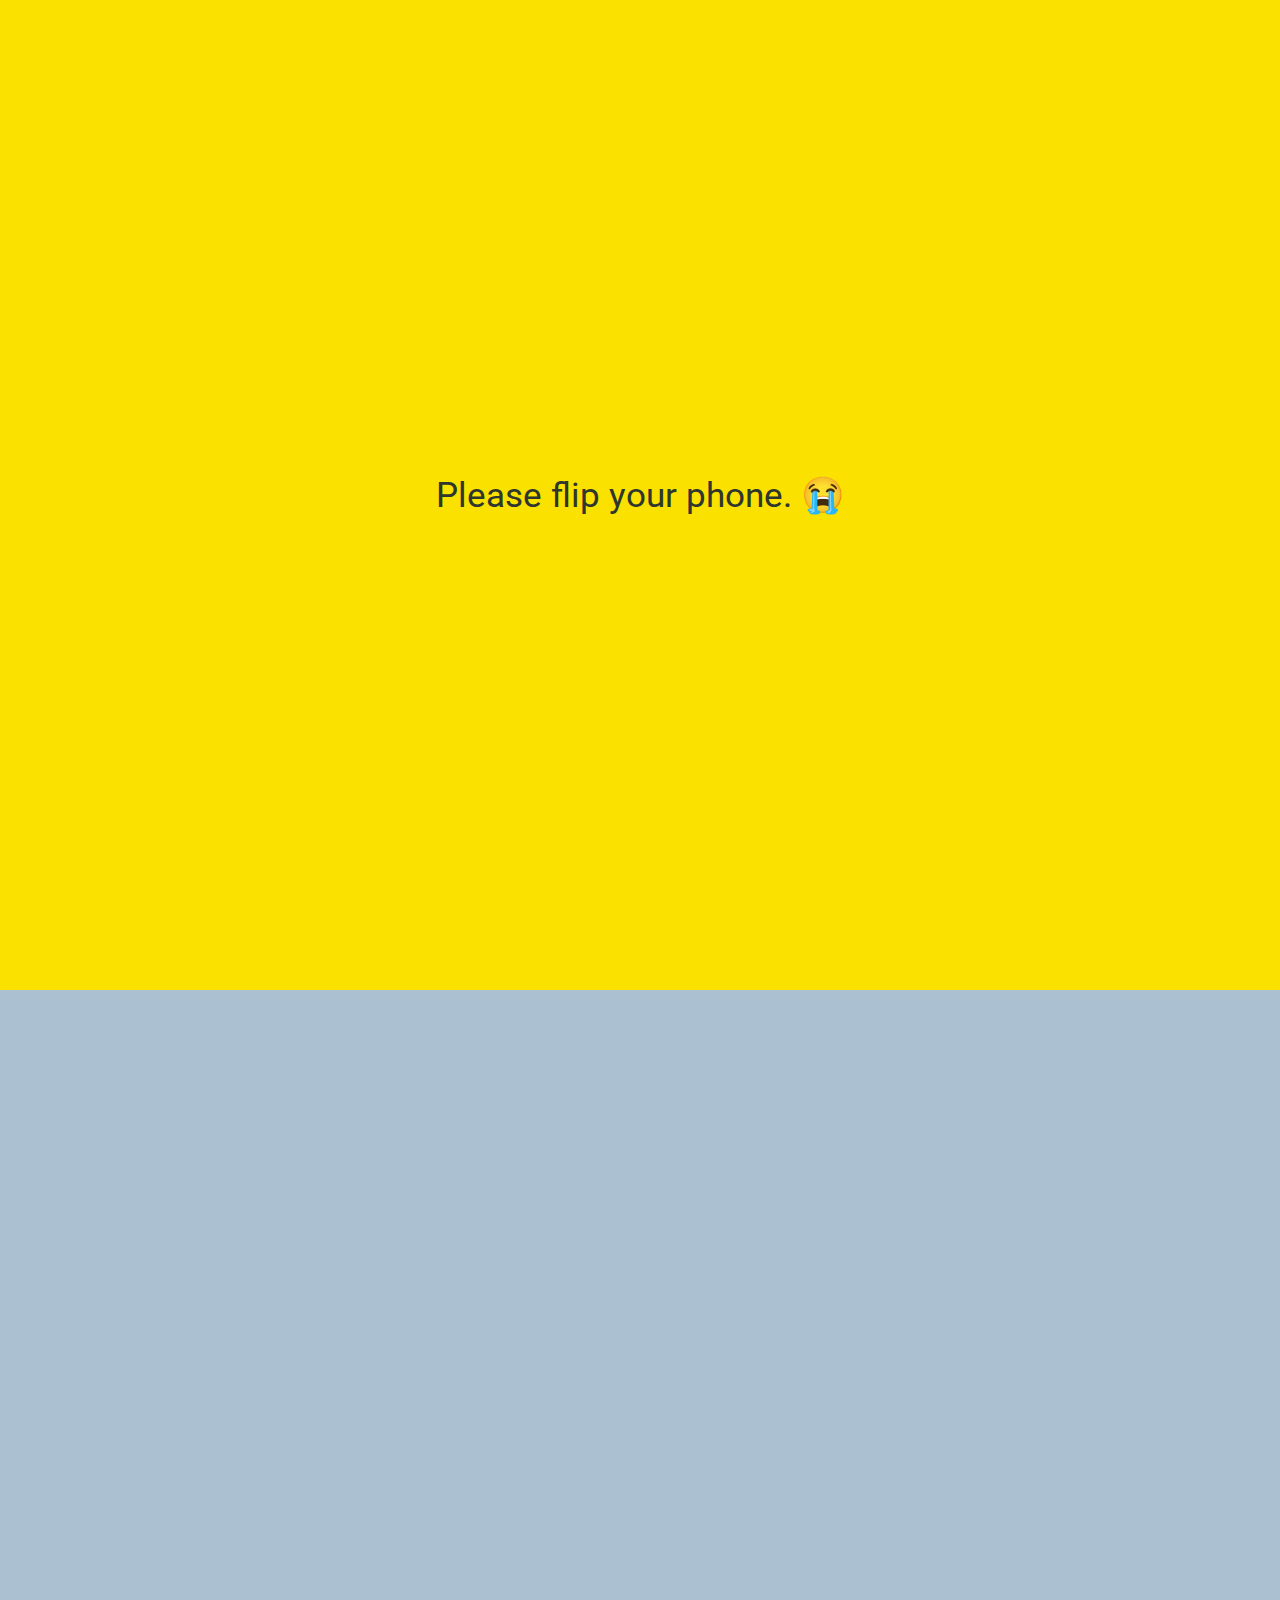
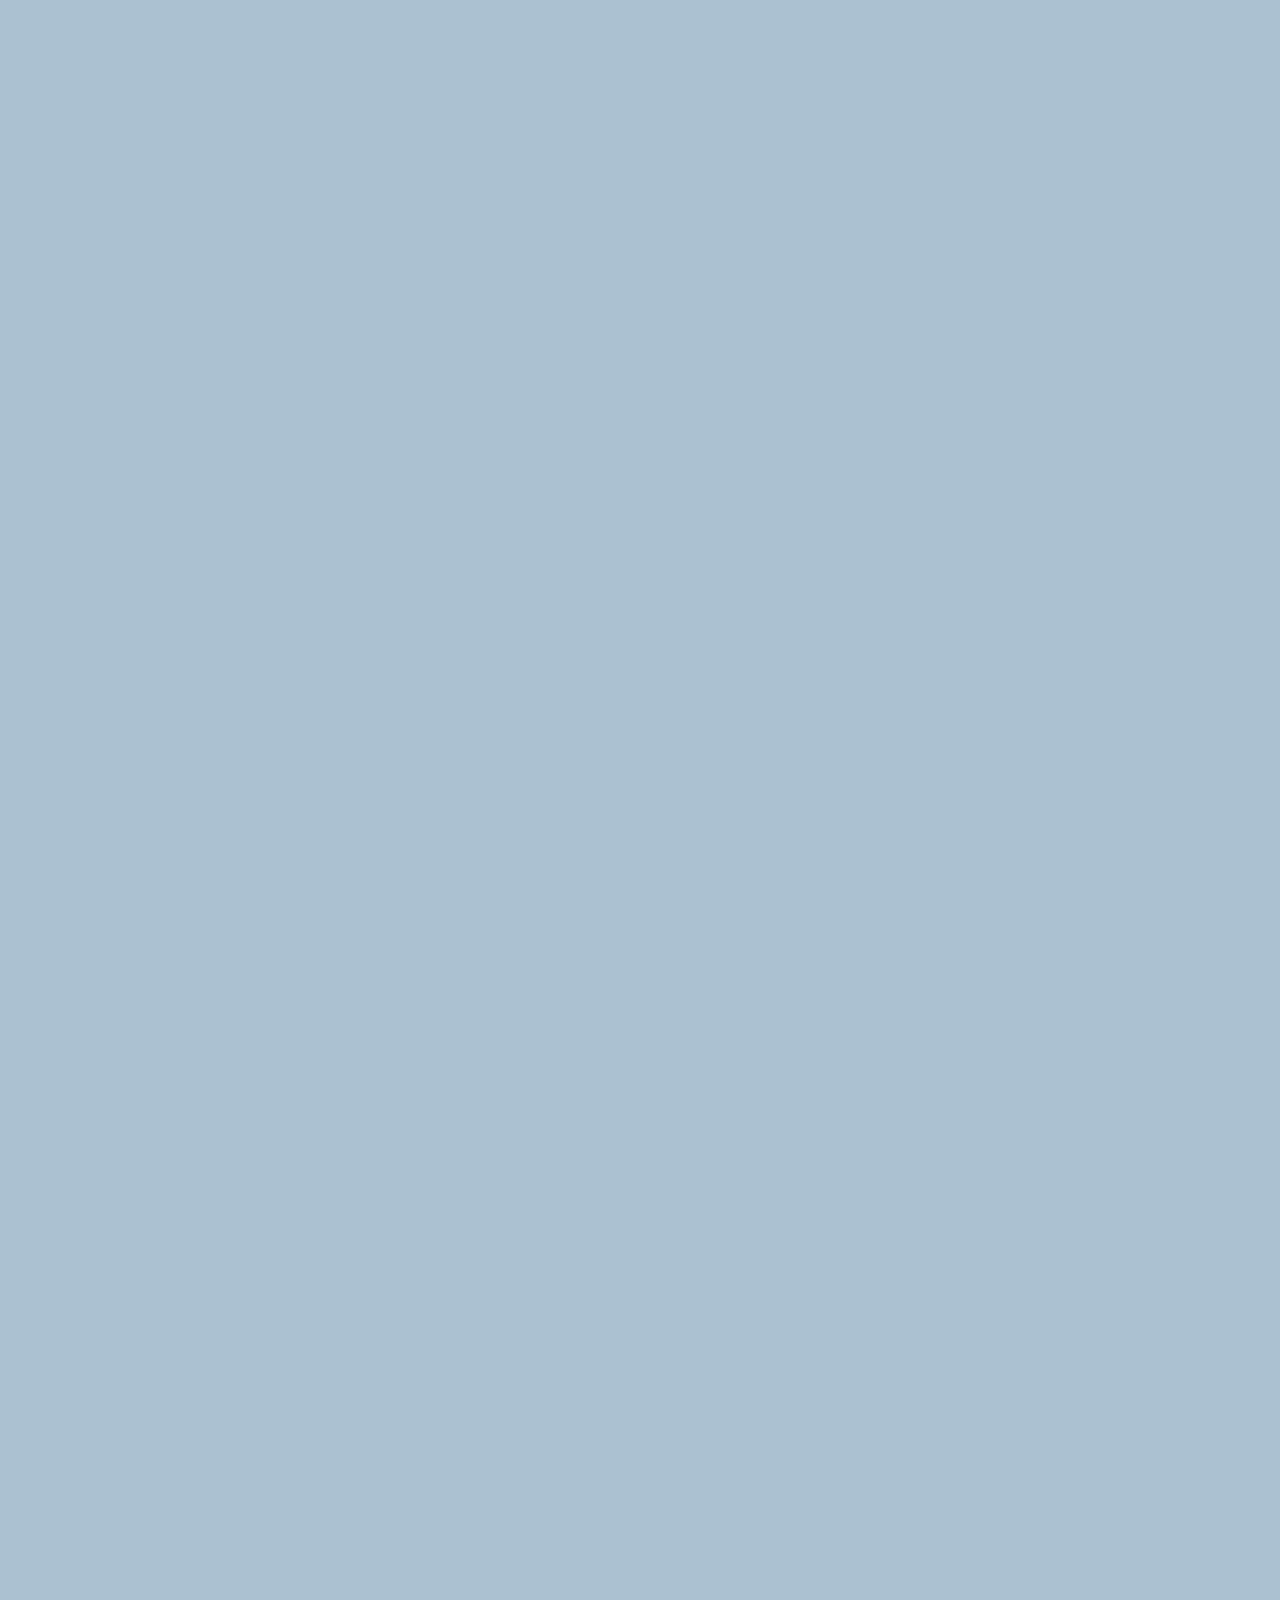
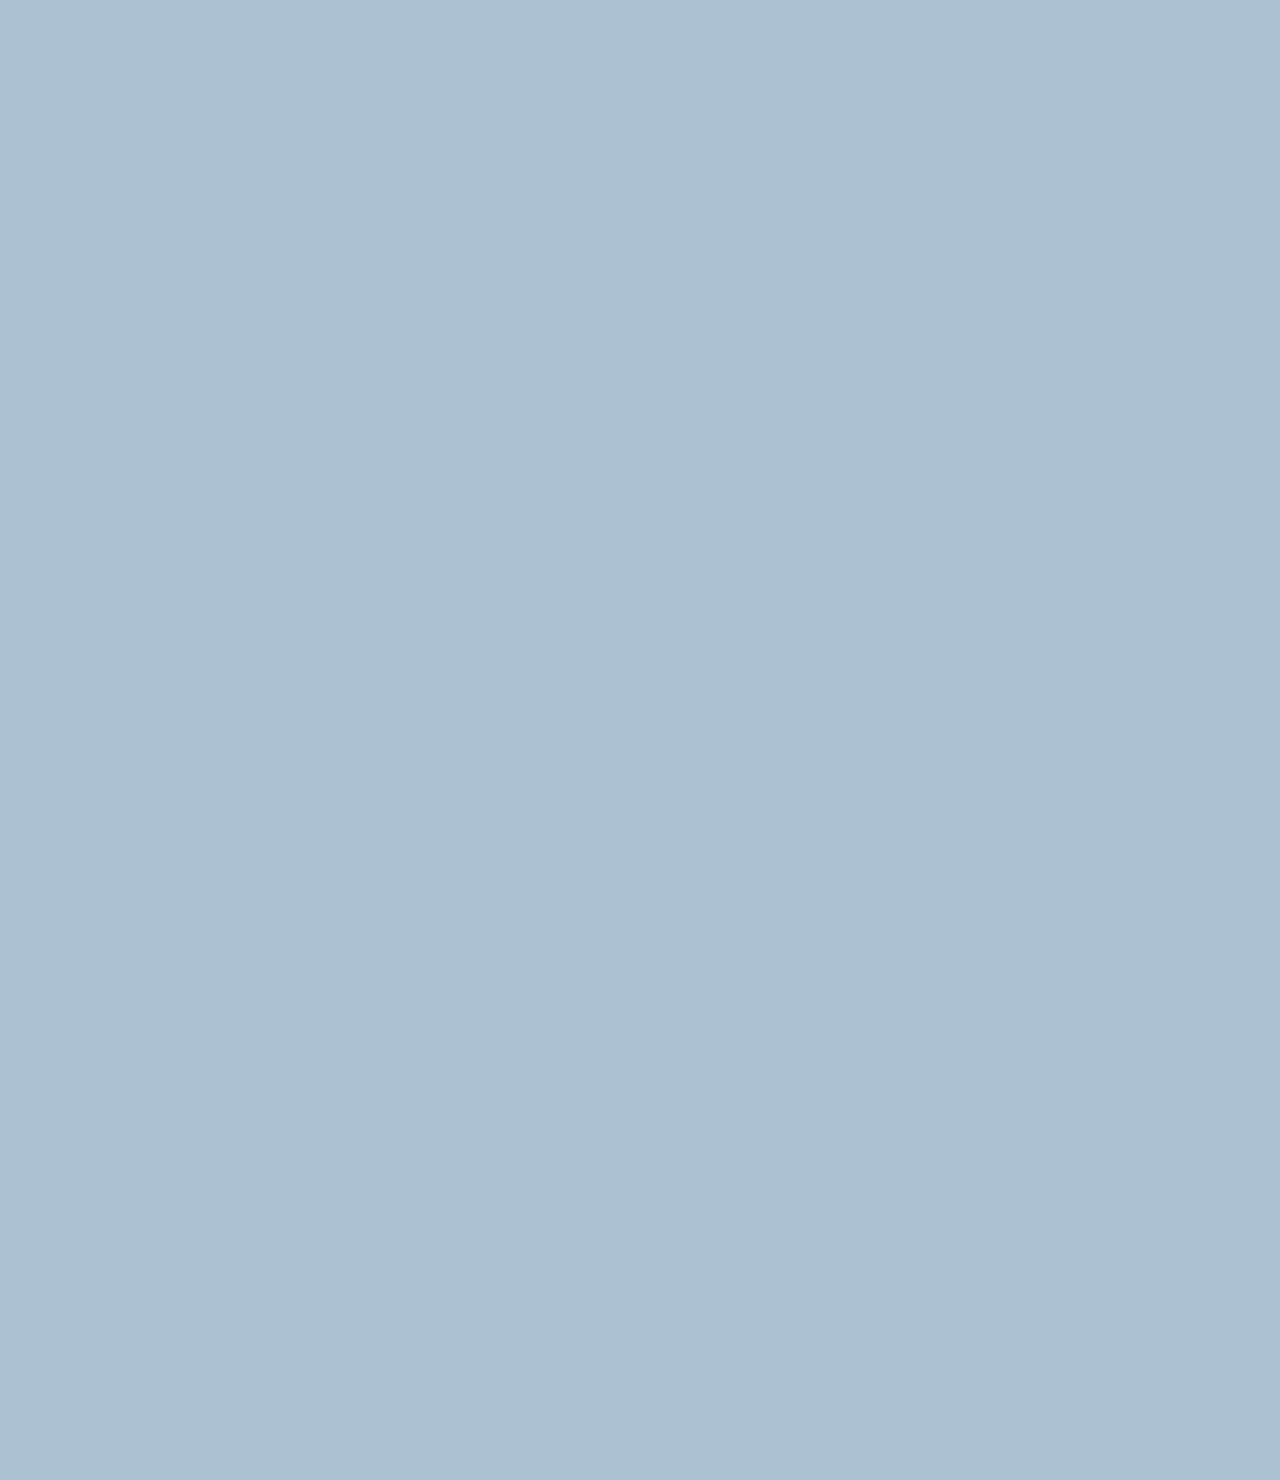
==== commit 97616091: "😭" ====
--- a/chat.html
+++ b/chat.html
@@ -92,10 +92,10 @@
         <form>은 form은 단순한 요소가 아니라 사용자와 웹 서버가 서로 통신하는 기술 중 하나의 방법이다.   
     -->
     <div class="no-mobile">
-      <span>Your screen is too big.</span>
+      <span>Your screen is too big. 😭</span>
     </div>
-    <div class="no-landscape">
-      <span>Please flip your phone.</span>
+    <div class="landscape">
+      <span>Please flip your phone. 😭</span>
     </div>
     <script
       src="https://kit.fontawesome.com/efe11a9fb4.js"
--- a/css/styles.css
+++ b/css/styles.css
@@ -9,7 +9,7 @@
 @import "components/icon-row.css";
 @import "components/alt-screen-header.css";
 @import "components/no-mobile.css";
-@import "components/no-landscape.css";
+@import "components/landscape.css";
 /*Components*/
 @import "screens/login.css";
 @import "screens/friends.css";
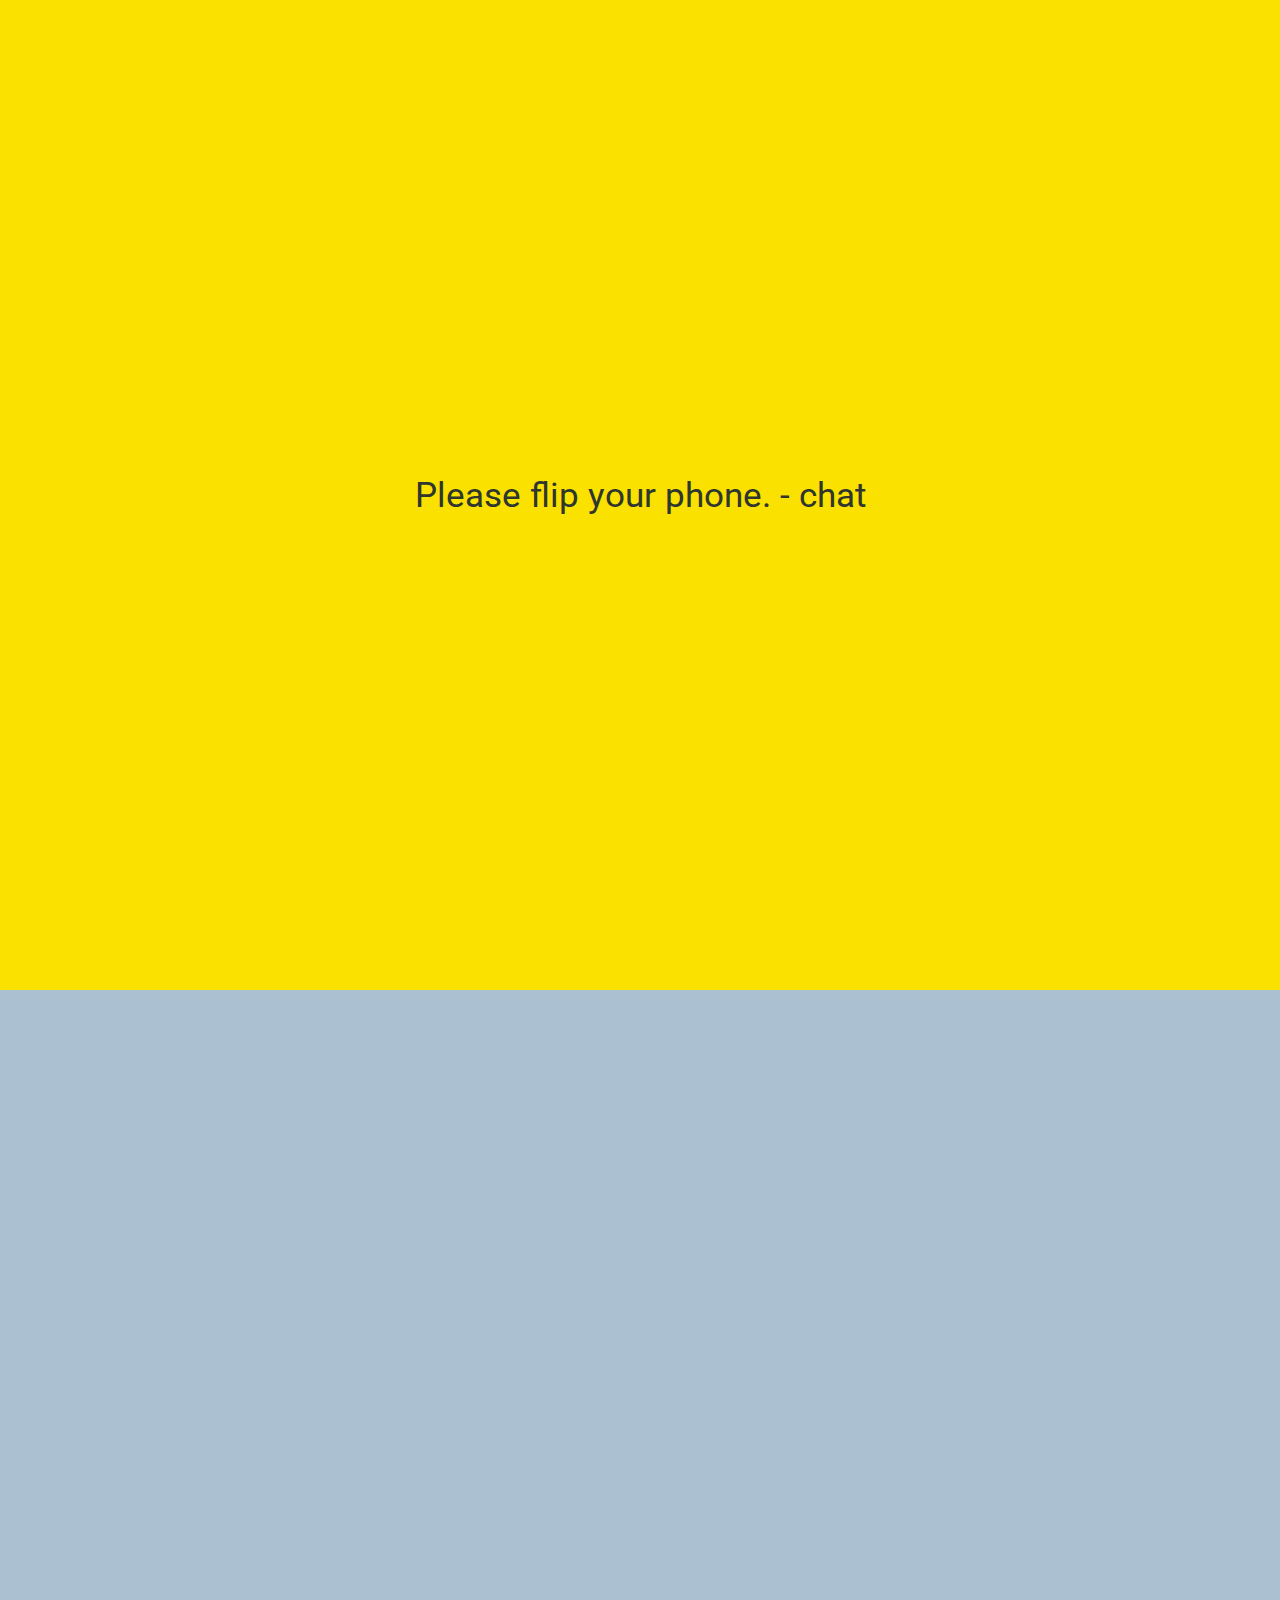
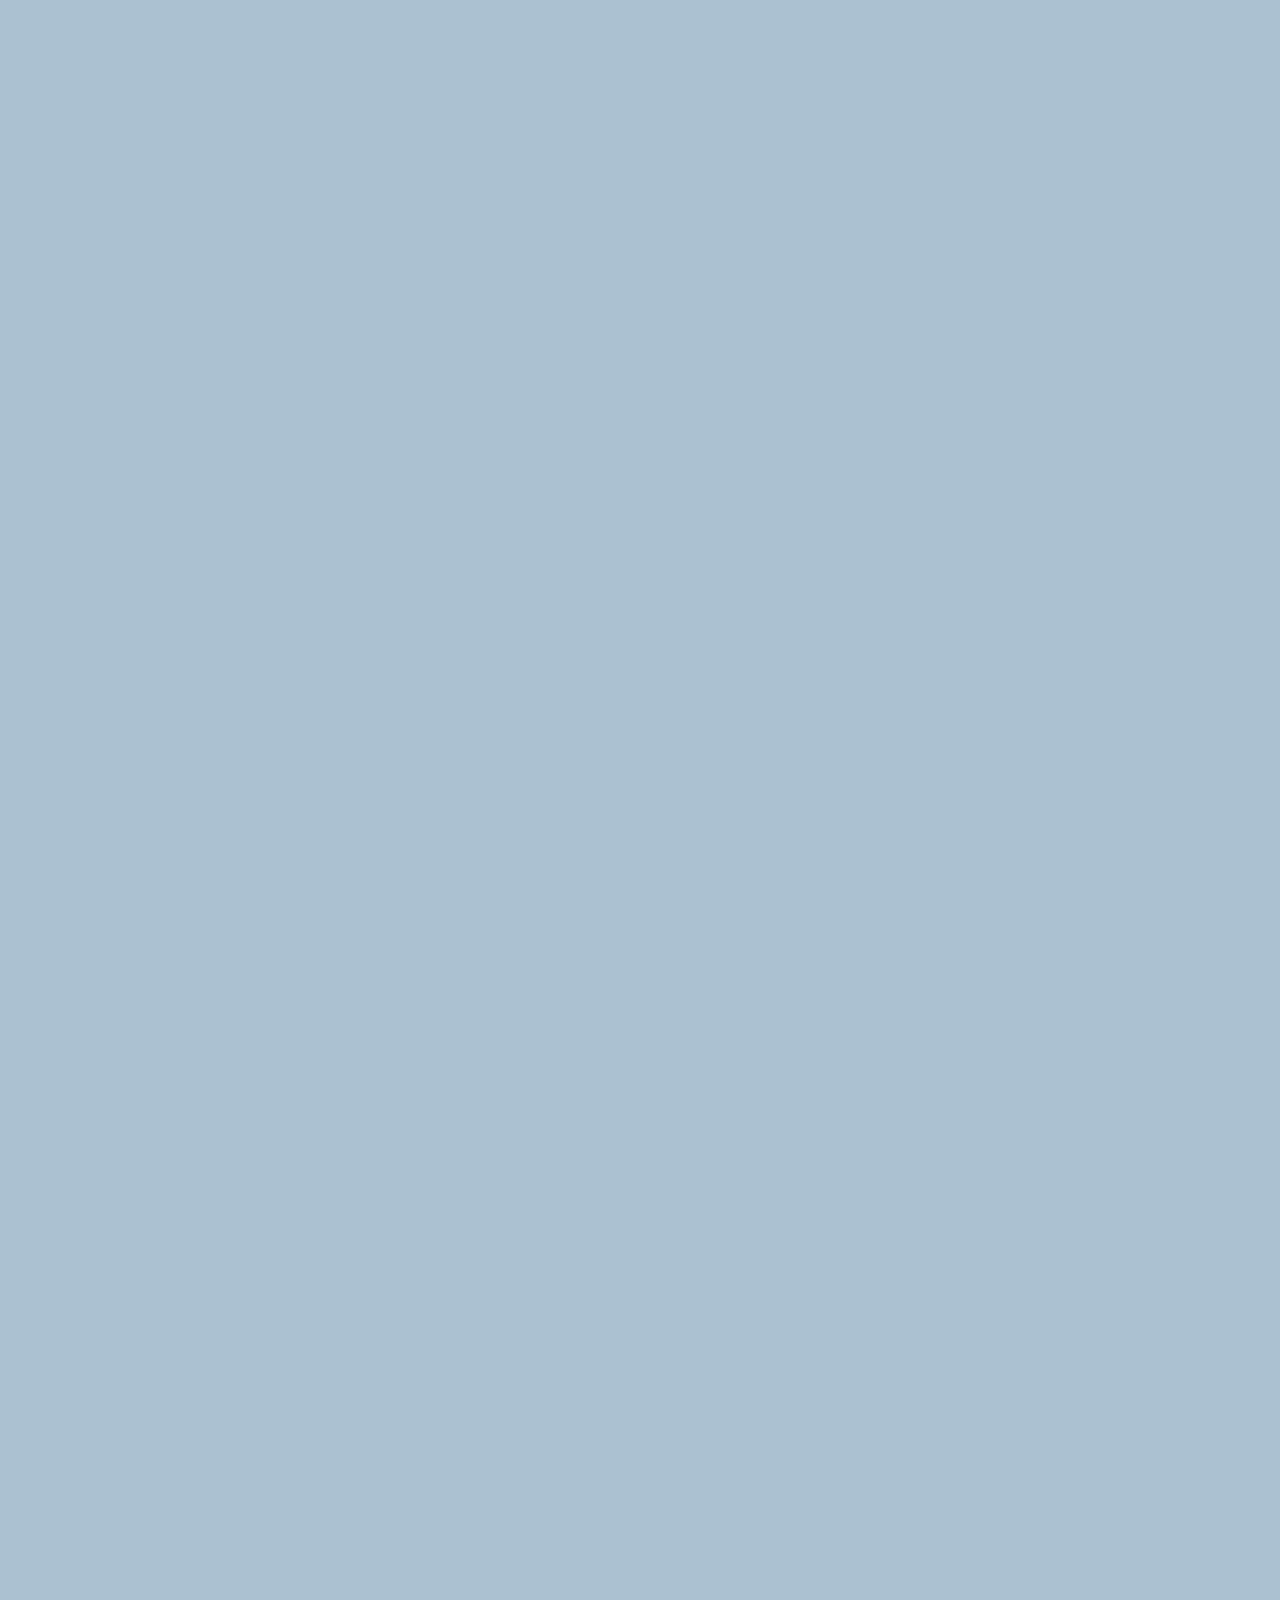
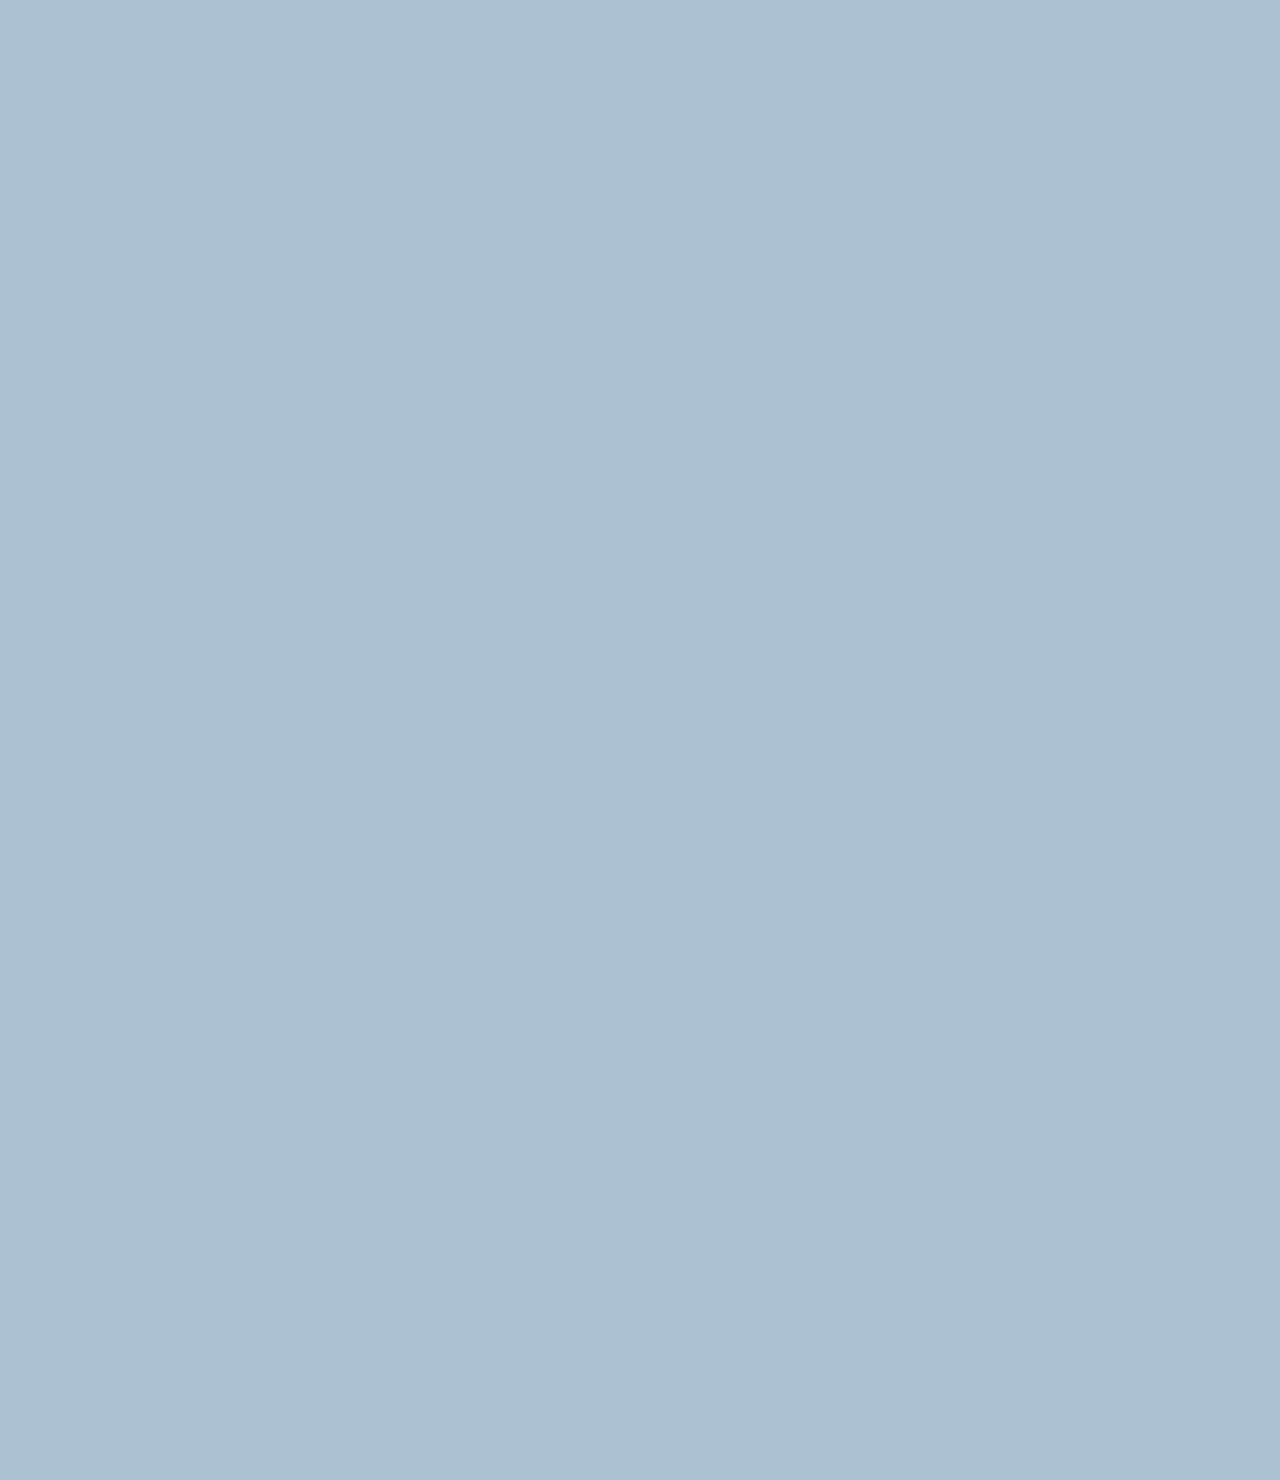
==== commit 2effa20f: "- chat" ====
--- a/chat.html
+++ b/chat.html
@@ -92,10 +92,10 @@
         <form>은 form은 단순한 요소가 아니라 사용자와 웹 서버가 서로 통신하는 기술 중 하나의 방법이다.   
     -->
     <div class="no-mobile">
-      <span>Your screen is too big. 😭</span>
+      <span>Your screen is too big. - chat</span>
     </div>
     <div class="landscape">
-      <span>Please flip your phone. 😭</span>
+      <span>Please flip your phone. - chat</span>
     </div>
     <script
       src="https://kit.fontawesome.com/efe11a9fb4.js"
